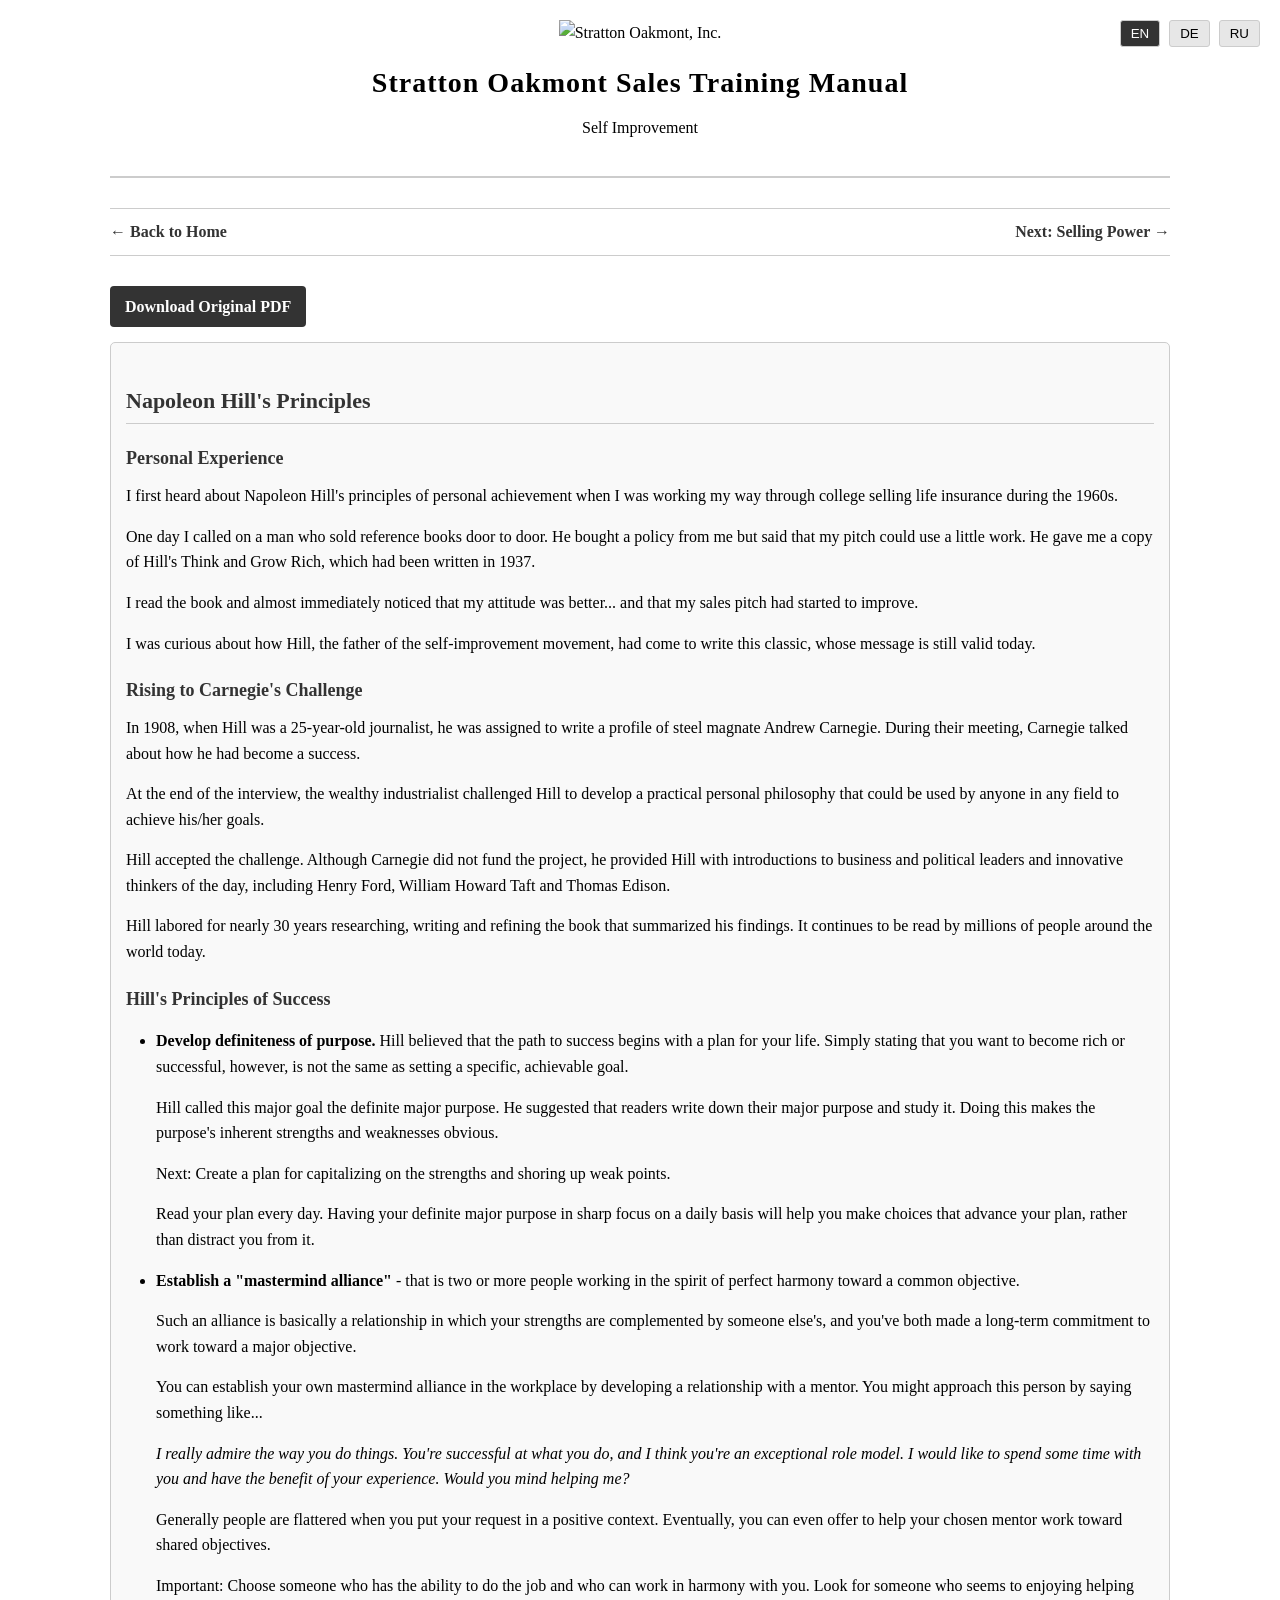
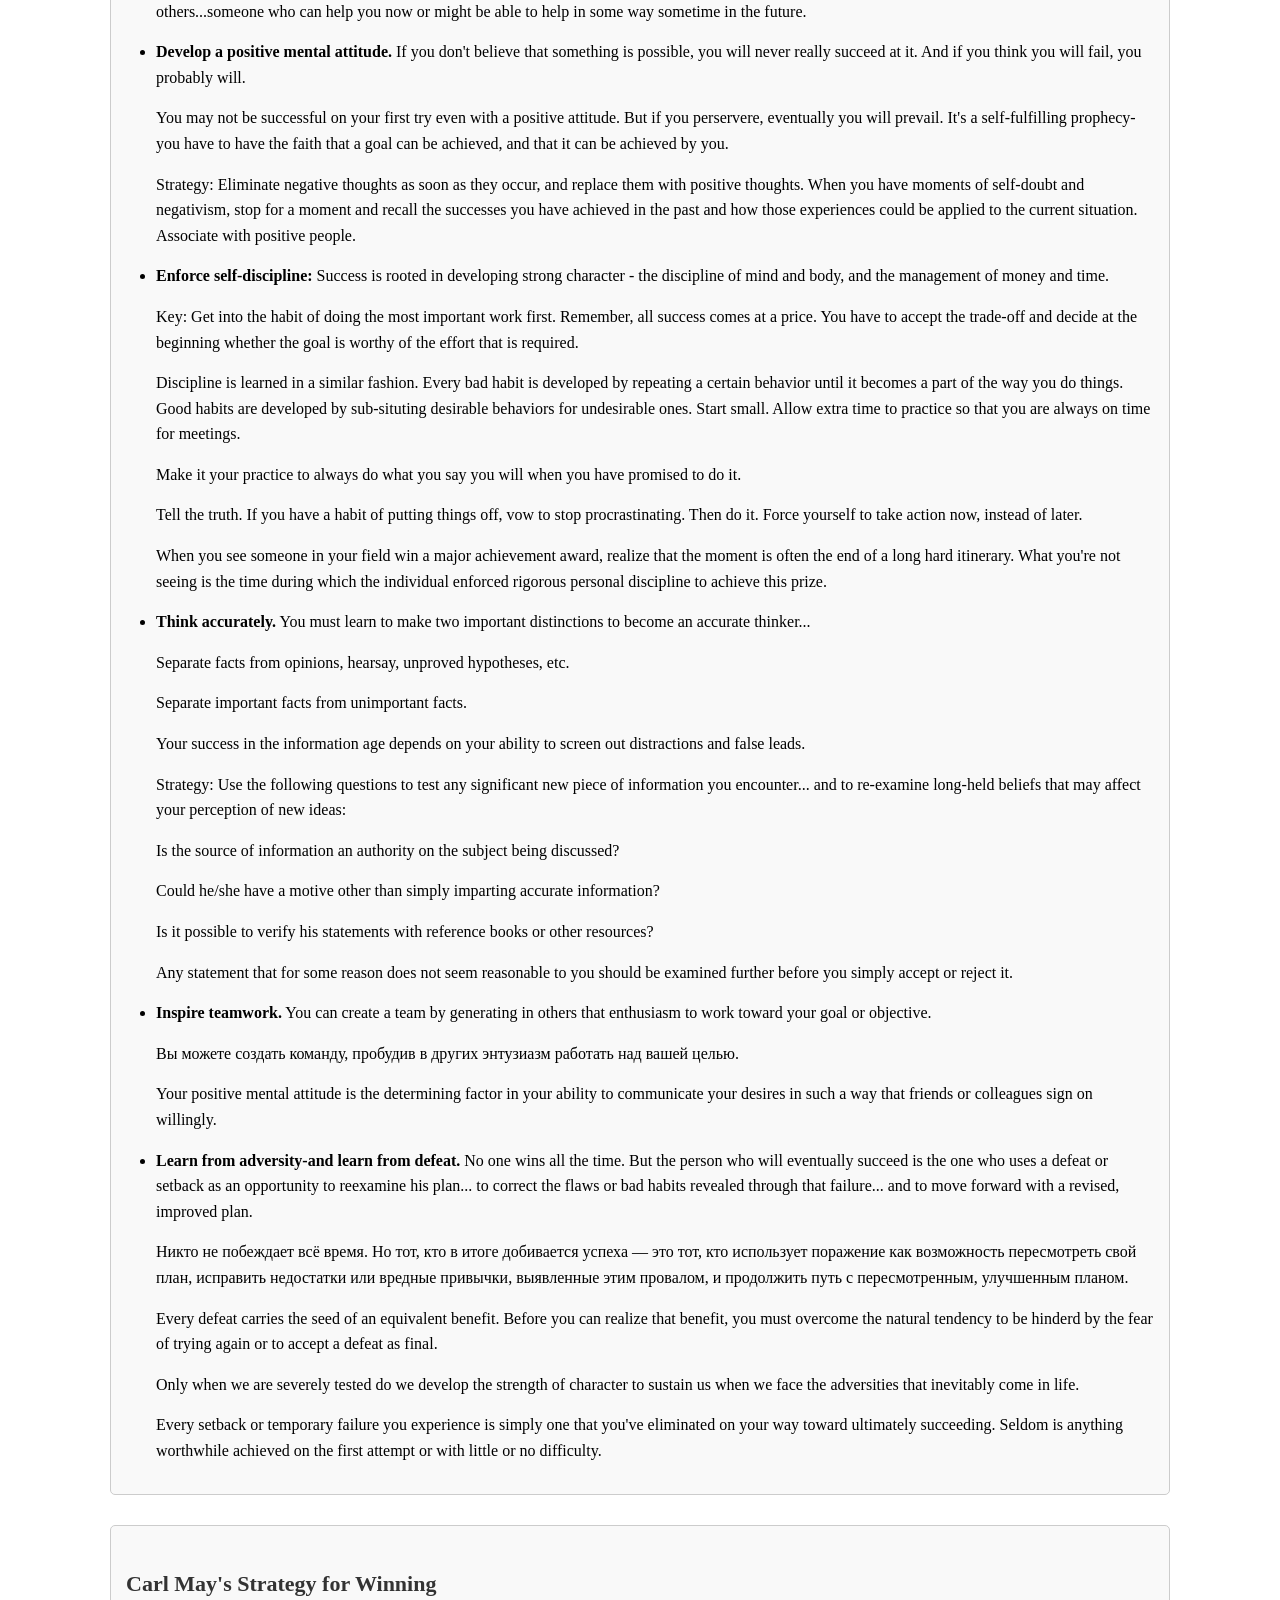
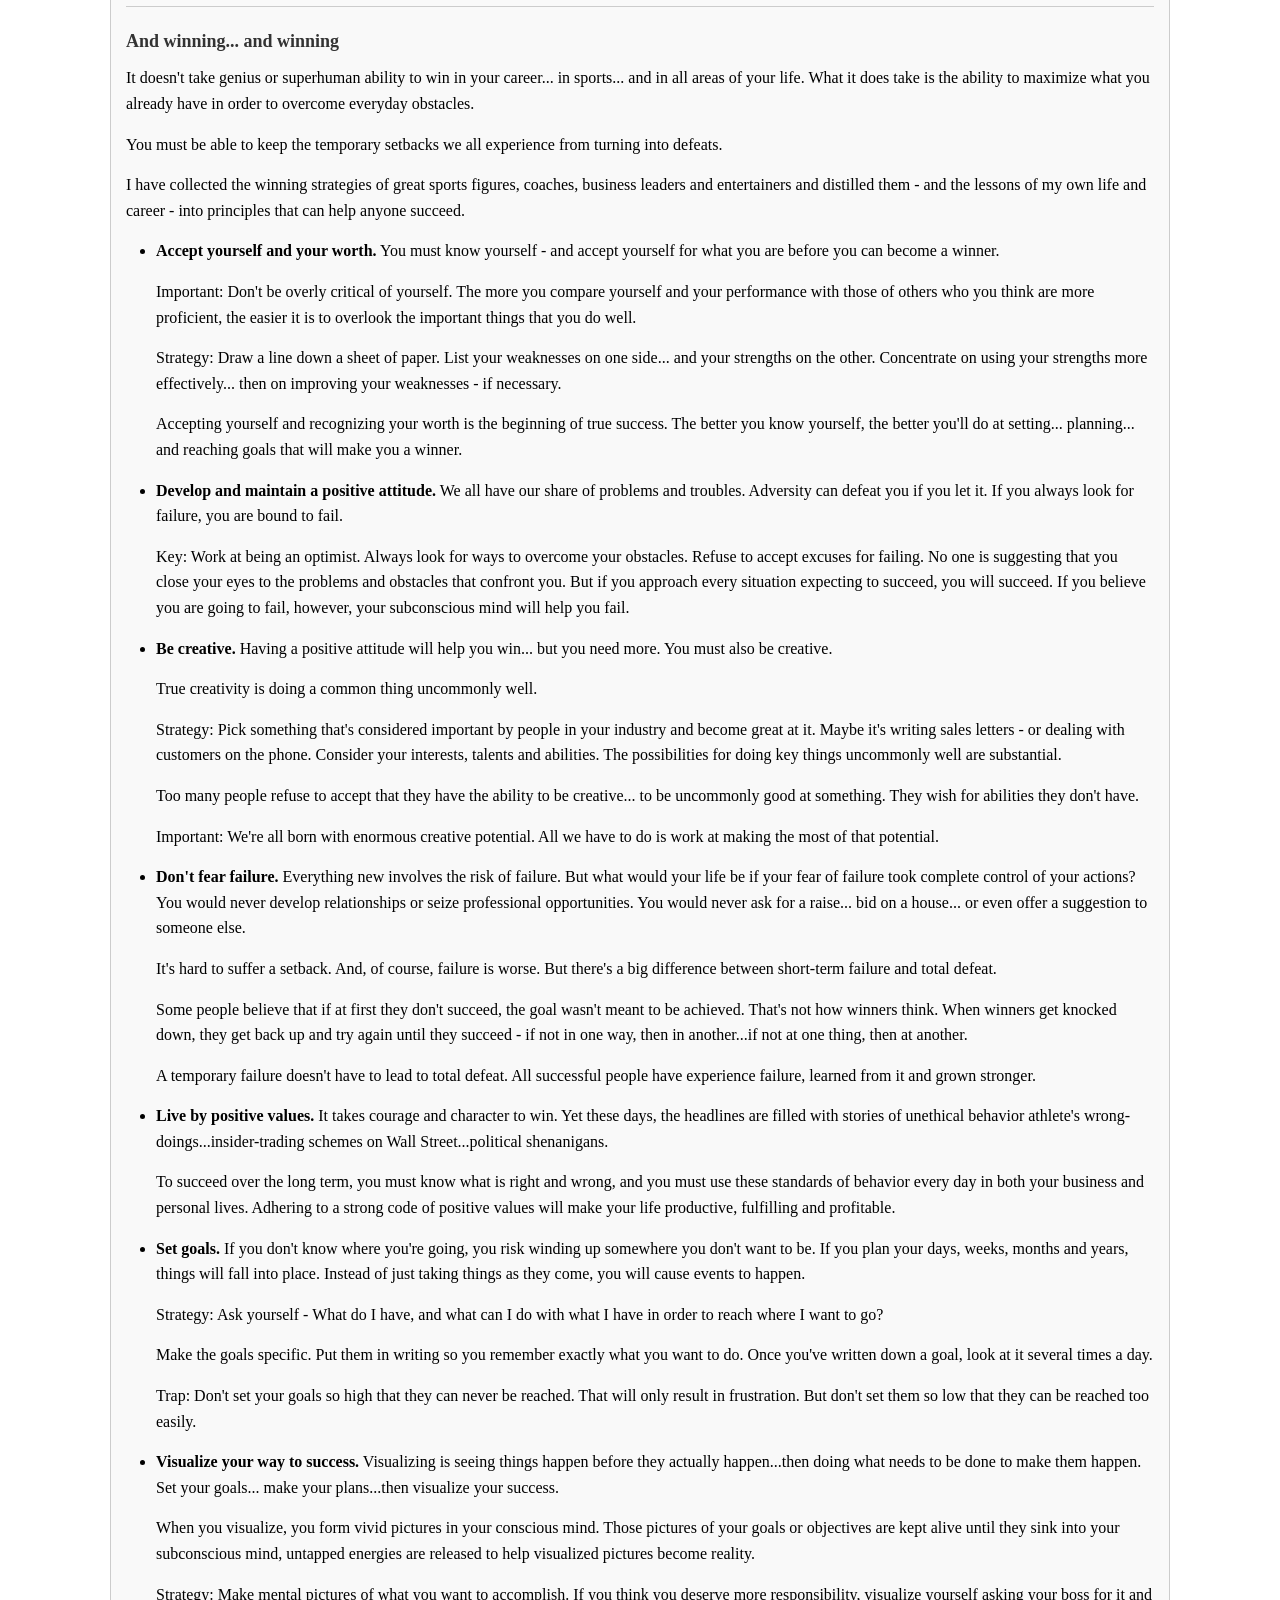
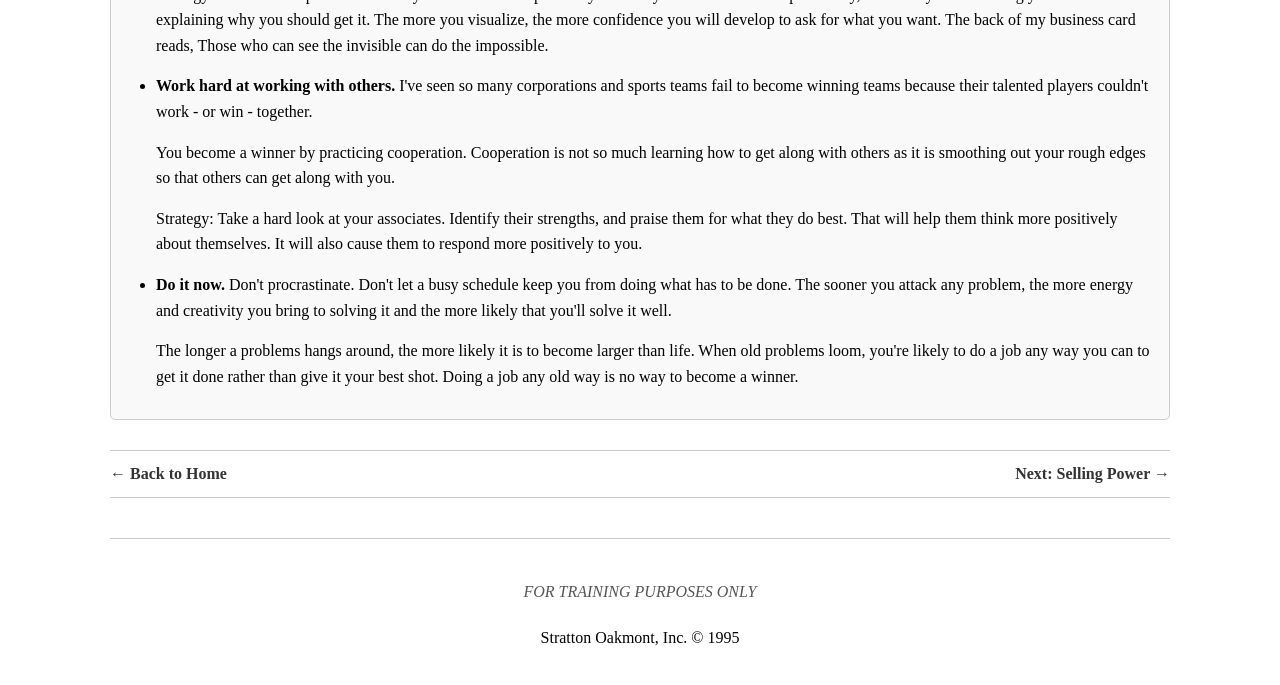
==== section1_self_improvement.html @ 5b100115 "Добавлен русский перевод всех разделов учебника - Добавлен переключатель языка EN/DE/RU на все стран" ====
<!DOCTYPE html>
<html lang="en">
<head>
    <meta charset="UTF-8">
    <meta name="viewport" content="width=device-width, initial-scale=1.0">
    <title>Self Improvement - Stratton Oakmont Manual</title>
    <link rel="stylesheet" href="styles.css">
    <script src="language-switcher.js"></script>
</head>
<body>
    <div class="language-selector">
        <button class="language-btn active" data-lang="en" onclick="switchLanguage('en')">EN</button>
        <button class="language-btn" data-lang="de" onclick="switchLanguage('de')">DE</button>
        <button class="language-btn" data-lang="ru" onclick="switchLanguage('ru')">RU</button>
    </div>

    <header>
        <picture class="logo">
            <img src="images/stratton_logo.png" alt="Stratton Oakmont, Inc." class="logo">
        </picture>
        <h1 class="lang-en">Stratton Oakmont Sales Training Manual</h1>
        <h1 class="lang-de">Stratton Oakmont Schulungshandbuch für Vertrieb</h1>
        <h1 class="lang-ru">Учебник по продажам Stratton Oakmont</h1>
        <p class="lang-en">Self Improvement</p>
        <p class="lang-de">Selbstverbesserung</p>
        <p class="lang-ru">Самосовершенствование</p>
    </header>
    
    <div class="navigation">
        <a href="index.html" class="lang-en">← Back to Home</a>
        <a href="index.html" class="lang-de">← Zurück zur Startseite</a>
        <a href="index.html" class="lang-ru">← На главную</a>
        <a href="section2_selling_power.html" class="lang-en">Next: Selling Power →</a>
        <a href="section2_selling_power.html" class="lang-de">Weiter: Verkaufskraft →</a>
        <a href="section2_selling_power.html" class="lang-ru">Далее: Сила продаж →</a>
    </div>

    <p><a href="StrattonOakmont95_qf7EDgcEQg6c6CXJFq1U.pdf" download class="pdf-download">Download Original PDF</a></p>
    
    <section id="napoleon-hills-principles" class="section">
        <h2 class="lang-en">Napoleon Hill's Principles</h2>
        <h2 class="lang-de">Napoleon Hills Prinzipien</h2>
        <h2 class="lang-ru">Принципы Наполеона Хилла</h2>
        
        <h3 class="lang-en">Personal Experience</h3>
        <h3 class="lang-de">Persönliche Erfahrung</h3>
        <h3 class="lang-ru">Личный опыт</h3>
        <p class="lang-en">I first heard about Napoleon Hill's principles of personal achievement when I was working my way through college selling life insurance during the 1960s.</p>
        <p class="lang-de">Ich hörte zum ersten Mal von Napoleon Hills Prinzipien des persönlichen Erfolgs, als ich mir meinen Weg durch das College bahnte und in den 1960er Jahren Lebensversicherungen verkaufte.</p>
        <p class="lang-ru">Впервые я услышал о принципах личных достижений Наполеона Хилла, когда зарабатывал на учёбу, продавая страхование жизни в 1960-х годах.</p>
        <p class="lang-en">One day I called on a man who sold reference books door to door. He bought a policy from me but said that my pitch could use a little work. He gave me a copy of Hill's Think and Grow Rich, which had been written in 1937.</p>
        <p class="lang-de">Eines Tages besuchte ich einen Mann, der Nachschlagewerke von Tür zu Tür verkaufte. Er kaufte eine Police von mir, sagte aber, dass mein Verkaufsgespräch noch etwas Arbeit gebrauchen könnte. Er gab mir ein Exemplar von Hills "Denke nach und werde reich", das 1937 geschrieben worden war.</p>
        <p class="lang-en">I read the book and almost immediately noticed that my attitude was better... and that my sales pitch had started to improve.</p>
        <p class="lang-de">Ich las das Buch und bemerkte fast sofort, dass meine Einstellung besser wurde... und dass sich mein Verkaufsgespräch zu verbessern begann.</p>
        <p class="lang-ru">Я прочитал книгу и почти сразу заметил, что моё отношение улучшилось... а моя презентация стала лучше.</p>
        <p class="lang-en">I was curious about how Hill, the father of the self-improvement movement, had come to write this classic, whose message is still valid today.</p>
        <p class="lang-de">Ich war neugierig, wie Hill, der Vater der Selbstverbesserungsbewegung, dazu kam, diesen Klassiker zu schreiben, dessen Botschaft noch heute gültig ist.</p>
        <p class="lang-ru">Мне стало любопытно, как Хилл, отец движения самосовершенствования, пришёл к написанию этого классического произведения, послание которого актуально и по сей день.</p>
        
        <h3 class="lang-en">Rising to Carnegie's Challenge</h3>
        <h3 class="lang-de">Carnegies Herausforderung annehmen</h3>
        <h3 class="lang-ru">Встречая вызов Карнеги</h3>
        <p class="lang-en">In 1908, when Hill was a 25-year-old journalist, he was assigned to write a profile of steel magnate Andrew Carnegie. During their meeting, Carnegie talked about how he had become a success.</p>
        <p class="lang-de">Im Jahr 1908, als Hill ein 25-jähriger Journalist war, wurde er beauftragt, ein Profil des Stahlmagnaten Andrew Carnegie zu schreiben. Während ihres Treffens sprach Carnegie darüber, wie er erfolgreich geworden war.</p>
        <p class="lang-ru">В 1908 году, когда Хиллу было 25 лет и он работал журналистом, ему поручили написать профиль сталелитейного магната Эндрю Карнеги. Во время их встречи Карнеги рассказывал о том, как он добился успеха.</p>
        <p class="lang-en">At the end of the interview, the wealthy industrialist challenged Hill to develop a practical personal philosophy that could be used by anyone in any field to achieve his/her goals.</p>
        <p class="lang-de">Am Ende des Interviews forderte der wohlhabende Industrielle Hill heraus, eine praktische persönliche Philosophie zu entwickeln, die von jedem in jedem Bereich genutzt werden könnte, um seine Ziele zu erreichen.</p>
        <p class="lang-ru">В конце интервью состоятельный промышленник бросил Хиллу вызов — разработать практичную личную философию, которой мог бы воспользоваться любой человек в любой области для достижения своих целей.</p>
        <p class="lang-en">Hill accepted the challenge. Although Carnegie did not fund the project, he provided Hill with introductions to business and political leaders and innovative thinkers of the day, including Henry Ford, William Howard Taft and Thomas Edison.</p>
        <p class="lang-de">Hill nahm die Herausforderung an. Obwohl Carnegie das Projekt nicht finanzierte, stellte er Hill Geschäfts- und politischen Führern sowie innovativen Denkern seiner Zeit vor, darunter Henry Ford, William Howard Taft und Thomas Edison.</p>
        <p class="lang-ru">Хилл принял вызов. Хотя Карнеги и не финансировал проект, он предоставил Хиллу рекомендательные письма к деловым и политическим лидерам, а также новаторским мыслителям того времени, включая Генри Форда, Уильяма Говарда Тафта и Томаса Эдисона.</p>
        <p class="lang-en">Hill labored for nearly 30 years researching, writing and refining the book that summarized his findings. It continues to be read by millions of people around the world today.</p>
        <p class="lang-de">Hill arbeitete fast 30 Jahre lang an der Erforschung, dem Schreiben und der Verfeinerung des Buches, das seine Erkenntnisse zusammenfasste. Es wird auch heute noch von Millionen von Menschen auf der ganzen Welt gelesen.</p>
        <p class="lang-ru">Хилл потратил почти 30 лет на исследование, написание и доработку книги, обобщившей его выводы. Сегодня её продолжают читать миллионы людей по всему миру.</p>
        
        <h3 class="lang-en">Hill's Principles of Success</h3>
        <h3 class="lang-de">Hills Prinzipien des Erfolgs</h3>
        <h3 class="lang-ru">Принципы успеха Хилла</h3>
        <ul>
            <li>
                <p class="lang-en"><strong class="lang-en">Develop definiteness of purpose.</strong>
                <strong class="lang-de">Develop definiteness of purpose.</strong> Hill believed that the path to success begins with a plan for your life. Simply stating that you want to become rich or successful, however, is not the same as setting a specific, achievable goal.</p>
                <p class="lang-de"><strong class="lang-en">Entwickle Zielstrebigkeit.</strong>
                <p class="lang-ru">Развивайте целеустремлённость<strong class="lang-en"></strong>
                <strong class="lang-de">Entwickle Zielstrebigkeit.</strong> Hill glaubte, dass der Weg zum Erfolg mit einem Plan für dein Leben beginnt. Einfach zu sagen, dass du reich oder erfolgreich werden willst, ist jedoch nicht dasselbe wie ein spezifisches, erreichbares Ziel zu setzen.</p>
                <p class="lang-en">Hill called this major goal the definite major purpose. He suggested that readers write down their major purpose and study it. Doing this makes the purpose's inherent strengths and weaknesses obvious.</p>
                <p class="lang-de">Hill nannte dieses Hauptziel den definitiven Hauptzweck. Er schlug vor, dass Leser ihren Hauptzweck aufschreiben und ihn studieren. Dies macht die inhärenten Stärken und Schwächen des Zwecks offensichtlich.</p>
                <p class="lang-ru">Хилл называл эту главную цель «определённым главным предназначением». Он предлагал читателям записать своё главное предназначение и изучать его. Это делает сильные и слабые стороны предназначения очевидными.</p>
                <p class="lang-en">Next: Create a plan for capitalizing on the strengths and shoring up weak points.</p>
                <p class="lang-de">Als Nächstes: Erstelle einen Plan, um die Stärken zu nutzen und die Schwachstellen zu stärken.</p>
                <p class="lang-ru">Далее: разработайте план использования сильных сторон и укрепления слабых мест.</p>
                <p class="lang-en">Read your plan every day. Having your definite major purpose in sharp focus on a daily basis will help you make choices that advance your plan, rather than distract you from it.</p>
                <p class="lang-de">Lies deinen Plan jeden Tag. Wenn du deinen definitiven Hauptzweck täglich klar im Fokus hast, wird dir das helfen, Entscheidungen zu treffen, die deinen Plan voranbringen, anstatt dich davon abzulenken.</p>
                <p class="lang-ru">Читайте свой план каждый день. Если ваше определённое главное предназначение будет ежедневно чётко в фокусе, это поможет вам делать выбор, продвигающий план, а не отвлекающий от него.</p>
            </li>
            <li>
                <p class="lang-en"><strong class="lang-en">Establish a "mastermind alliance"</strong>
                <strong class="lang-de">Establish a "mastermind alliance"</strong> - that is two or more people working in the spirit of perfect harmony toward a common objective.</p>
                <p class="lang-de"><strong class="lang-en">Gründe eine "Mastermind-Allianz"</strong>
                <p class="lang-ru">Создайте «майндмайнд-альянс»<strong class="lang-en"></strong>
                <strong class="lang-de">Gründe eine "Mastermind-Allianz"</strong> - das sind zwei oder mehr Personen, die im Geiste perfekter Harmonie auf ein gemeinsames Ziel hinarbeiten.</p>
                <p class="lang-en">Such an alliance is basically a relationship in which your strengths are complemented by someone else's, and you've both made a long-term commitment to work toward a major objective.</p>
                <p class="lang-de">Eine solche Allianz ist im Grunde eine Beziehung, in der deine Stärken durch die eines anderen ergänzt werden, und ihr beide euch langfristig verpflichtet habt, auf ein Hauptziel hinzuarbeiten.</p>
                <p class="lang-ru">Такой альянс — по сути отношения, в которых ваши сильные стороны дополняются сильными сторонами другого человека, и вы оба взяли на себя долгосрочное обязательство работать над общей целью.</p>
                <p class="lang-en">You can establish your own mastermind alliance in the workplace by developing a relationship with a mentor. You might approach this person by saying something like...</p>
                <p class="lang-de">Du kannst deine eigene Mastermind-Allianz am Arbeitsplatz aufbauen, indem du eine Beziehung zu einem Mentor entwickelst. Du könntest diese Person ansprechen, indem du etwas sagst wie...</p>
                <p class="lang-ru">Вы можете создать свой собственный альянс разума на рабочем месте, выстроив отношения с наставником. Вы можете обратиться к этому человеку примерно так...</p>
                <p class="lang-en"><em>I really admire the way you do things. You're successful at what you do, and I think you're an exceptional role model. I would like to spend some time with you and have the benefit of your experience. Would you mind helping me?</em></p>
                <p class="lang-de"><em>Ich bewundere wirklich, wie Sie die Dinge machen. Sie sind erfolgreich in dem, was Sie tun, und ich denke, Sie sind ein außergewöhnliches Vorbild. Ich würde gerne etwas Zeit mit Ihnen verbringen und von Ihrer Erfahrung profitieren. Würde es Ihnen etwas ausmachen, mir zu helfen?</em></p>
                <p class="lang-en">Generally people are flattered when you put your request in a positive context. Eventually, you can even offer to help your chosen mentor work toward shared objectives.</p>
                <p class="lang-de">Im Allgemeinen fühlen sich Menschen geschmeichelt, wenn du deine Anfrage in einen positiven Kontext stellst. Schließlich kannst du sogar anbieten, deinem gewählten Mentor zu helfen, auf gemeinsame Ziele hinzuarbeiten.</p>
                <p class="lang-ru">Как правило, люди приятно польщены, когда ваша просьба подаётся в позитивном ключе. Со временем вы даже можете предложить помощь своему наставнику в достижении общих целей.</p>
                <p class="lang-en">Important: Choose someone who has the ability to do the job and who can work in harmony with you. Look for someone who seems to enjoying helping others...someone who can help you now or might be able to help in some way sometime in the future.</p>
                <p class="lang-de">Wichtig: Wähle jemanden, der die Fähigkeit hat, die Aufgabe zu erfüllen und der in Harmonie mit dir arbeiten kann. Suche nach jemandem, der es zu genießen scheint, anderen zu helfen... jemand, der dir jetzt helfen kann oder vielleicht irgendwann in der Zukunft auf irgendeine Weise helfen könnte.</p>
                <p class="lang-ru">Важно: выбирайте человека, который обладает способностями для выполнения задачи и может работать с вами в гармонии. Ищите того, кто, похоже, получает удовольствие от помощи другим... того, кто может помочь вам сейчас или, возможно, сможет помочь каким-то образом в будущем.</p>
            </li>
            <li>
                <p class="lang-en"><strong class="lang-en">Develop a positive mental attitude.</strong>
                <strong class="lang-de">Develop a positive mental attitude.</strong> If you don't believe that something is possible, you will never really succeed at it. And if you think you will fail, you probably will.</p>
                <p class="lang-de"><strong class="lang-en">Entwickle eine positive mental attitude.</strong>
                <p class="lang-ru">Развивайте позитивное мышление<strong class="lang-en"></strong>
                <strong class="lang-de">Entwickle eine positive mental attitude.</strong> Wenn du nicht glaubst, dass etwas möglich ist, wirst du es nie wirklich erreichen. Und wenn du denkst, dass du scheitern wirst, wirst du es wahrscheinlich tun.</p>
                <p class="lang-en">You may not be successful on your first try even with a positive attitude. But if you perservere, eventually you will prevail. It's a self-fulfilling prophecy-you have to have the faith that a goal can be achieved, and that it can be achieved by you.</p>
                <p class="lang-de">Du könntest nicht erfolgreich sein, wenn du eine positive Einstellung hättest. Aber wenn du bist, wirst du es schließlich erreichen. Es ist eine selbstverwirkliche Prophezeiung-du musst glauben, dass ein Ziel erreicht werden kann, und das kann es sein, wenn du es erreichst.</p>
                <p class="lang-ru">Вы можете не преуспеть с первой попытки даже с позитивным настроем. Но если вы упорствуете, в конечном счёте вы победите. Это самосбывающееся пророчество — нужно верить, что цель может быть достигнута и что именно вы её достигнете.</p>
                <p class="lang-en">Strategy: Eliminate negative thoughts as soon as they occur, and replace them with positive thoughts. When you have moments of self-doubt and negativism, stop for a moment and recall the successes you have achieved in the past and how those experiences could be applied to the current situation. Associate with positive people.</p>
                <p class="lang-de">Strategie: Eliminiere negative Gedanken, sobald sie auftreten, und ersetze sie durch positive Gedanken. Wenn du Momente von Selbstzweifel und Negativismus hast, halte für eine Sekunde an und erinnere dich an die Erfolge, die du erreicht hast, und wie diese Erfahrungen auf die aktuelle Situation angewendet werden können. Verbinde dich mit positiven Menschen.</p>
                <p class="lang-ru">Стратегия: устраняйте негативные мысли, как только они появляются, и заменяйте их позитивными. В моменты сомнений и негатива на мгновение остановитесь и вспомните свои прошлые достижения и как этот опыт можно применить к текущей ситуации. Общайтесь с позитивными людьми.</p>
            </li>
            <li>
                <p class="lang-en"><strong class="lang-en">Enforce self-discipline:</strong>
                <strong class="lang-de">Enforce self-discipline:</strong> Success is rooted in developing strong character - the discipline of mind and body, and the management of money and time.</p>
                <p class="lang-de"><strong class="lang-en">Strengthen Selbstdisziplin:</strong>
                <strong class="lang-de">Strengthen Selbstdisziplin:</strong> Erfolg ist in der Entwicklung starrer Charakter gewurzelt - die Disziplin des Geistes und des Körpers und die Verwaltung von Geld und Zeit.</p>
                <p class="lang-ru"><strong class="lang-ru">Укрепляйте самодисциплину:</strong> Успех коренится в развитии сильного характера — дисциплины тела и разума, а также управления деньгами и временем.</p>
                <p class="lang-en">Key: Get into the habit of doing the most important work first. Remember, all success comes at a price. You have to accept the trade-off and decide at the beginning whether the goal is worthy of the effort that is required.</p>
                <p class="lang-de">Schlüssel: Geh in die Gewohnheit, das wichtigste Arbeit erst zu tun. Denke daran, dass alles Erfolg ein Preis kostet. Du musst die Abwägung akzeptieren und am Anfang entscheiden, ob das Ziel wert ist, die erforderlichen Anstrengungen zu leisten.</p>
                <p class="lang-ru">Ключ: привыкайте делать самое важное в первую очередь. Помните, любой успех имеет свою цену. Примите этот компромисс и в самом начале решите, стоит ли цель тех усилий, которые потребуются.</p>
                <p class="lang-en">Discipline is learned in a similar fashion. Every bad habit is developed by repeating a certain behavior until it becomes a part of the way you do things. Good habits are developed by sub-situting desirable behaviors for undesirable ones. Start small. Allow extra time to practice so that you are always on time for meetings.</p>
                <p class="lang-de">Disziplin wird in ähnlicher Weise gelernt. Jede schlechte Gewohnheit entsteht durch wiederholtes Verhalten, bis es zum Teil deiner Handlungsweise wird. Gute Gewohnheiten entstehen durch Ersetzen unerwünschter Verhaltensweisen durch erwünschte.</p>
                <p class="lang-ru">Дисциплина формируется аналогичным образом. Каждая дурная привычка возникает повторением определённого поведения, пока оно не становится частью вашего стиля действий. Хорошие привычки формируются заменой нежелательного поведения желательным.</p>
                <p class="lang-en">Make it your practice to always do what you say you will when you have promised to do it.</p>
                <p class="lang-de">Mache es zu deiner Praxis, immer zu tun, was du sagst, wenn du versprochen hast, es zu tun.</p>
                <p class="lang-ru">Привыкайте всегда делать то, что пообещали.</p>
                <p class="lang-en">Tell the truth. If you have a habit of putting things off, vow to stop procrastinating. Then do it. Force yourself to take action now, instead of later.</p>
                <p class="lang-de">Sei ehrlich. Wenn du das Gewohnheit hast, Dinge zu verschieben, schwöre aufzuhören, zu procrastinieren. Dann tue es. Zwinge dich, jetzt zu handeln, anstatt später zu tun.</p>
                <p class="lang-ru">Говорите правду. Если вы привыкли откладывать дела, дайте себе слово перестать откладывать. А затем сделайте это. Заставьте себя действовать сейчас, а не потом.</p>
                <p class="lang-en">When you see someone in your field win a major achievement award, realize that the moment is often the end of a long hard itinerary. What you're not seeing is the time during which the individual enforced rigorous personal discipline to achieve this prize.</p>
                <p class="lang-de">Wenn du jemanden siehst, der in deinem Bereich einen großen Erfolg erzielt, denke daran, dass der Moment oft das Ende eines langen und schwierigen Weges ist. Was du nicht siehst, ist die Zeit, in der der Einzelne rigorose persönliche Disziplin durchsetzte, um diesen Preis zu erlangen.</p>
                <p class="lang-ru">Когда вы видите, как кто-то в вашей области получает крупную награду за достижения, помните: этот момент часто является завершением долгого и трудного пути. Того, чего вы не видите, — это время, в течение которого этот человек неуклонно соблюдал строгую личную дисциплину, чтобы завоевать эту награду.</p>
            </li>
            <li>
                <p class="lang-en"><strong class="lang-en">Think accurately.</strong>
                <strong class="lang-de">Think accurately.</strong> You must learn to make two important distinctions to become an accurate thinker...</p>
                <p class="lang-de"><strong class="lang-en">Denke genau.</strong>
                <p class="lang-ru">Думайте точно<strong class="lang-en"></strong>
                <strong class="lang-de">Denke genau.</strong> Du musst zwei wichtige Unterschiede lernen, um ein genaues Denken zu erlangen...</p>
                <p class="lang-en">Separate facts from opinions, hearsay, unproved hypotheses, etc.</p>
                <p class="lang-de">Trenne Fakten von Meinungen, Gerüchten, unbewiesenen Hypothesen usw. von.</p>
                <p class="lang-ru">Отделяйте факты от мнений, слухов, недоказанных гипотез и т. д.</p>
                <p class="lang-en">Separate important facts from unimportant facts.</p>
                <p class="lang-de">Trenne wichtige Fakten von unwichtigen Fakten.</p>
                <p class="lang-ru">Отделяйте важные факты от неважных.</p>
                <p class="lang-en">Your success in the information age depends on your ability to screen out distractions and false leads.</p>
                <p class="lang-de">Dein Erfolg im Informationszeitalter hängt von deiner Fähigkeit ab, sich von Störungen und falschen Führern zu distanzieren.</p>
                <p class="lang-ru">Ваш успех в эпоху информации зависит от вашей способности отсеивать отвлекающие факторы и ложные идеи.</p>
                <p class="lang-en">Strategy: Use the following questions to test any significant new piece of information you encounter... and to re-examine long-held beliefs that may affect your perception of new ideas:</p>
                <p class="lang-de">Strategie: Verwende die folgenden Fragen, um jede bedeutende neue Information zu testen... und um lange gehaltene Glaubenssätze zu überprüfen, die deine Wahrnehmung neuer Ideen beeinflussen können:</p>
                <p class="lang-ru">Стратегия: используйте следующие вопросы для проверки любой значимой новой информации... а также для пересмотра давних убеждений, которые могут влиять на ваше восприятие новых идей:</p>
                <p class="lang-en">Is the source of information an authority on the subject being discussed?</p>
                <p class="lang-de">Ist die Informationsquelle eine Autorität für den diskutierten Gegenstand?</p>
                <p class="lang-ru">Является ли источник информации авторитетом в обсуждаемой области?</p>
                <p class="lang-en">Could he/she have a motive other than simply imparting accurate information?</p>
                <p class="lang-de">Konnte sie/er einen anderen Grund als einfaches Informieren haben?</p>
                <p class="lang-ru">Может ли у него/неё быть мотив, помимо простой передачи достоверной информации?</p>
                <p class="lang-en">Is it possible to verify his statements with reference books or other resources?</p>
                <p class="lang-de">Ist es möglich, seine Aussagen mit Referenzbüchern oder anderen Ressourcen zu überprüfen?</p>
                <p class="lang-ru">Можно ли проверить его утверждения с помощью справочников или других ресурсов?</p>
                <p class="lang-en">Any statement that for some reason does not seem reasonable to you should be examined further before you simply accept or reject it.</p>
                <p class="lang-de">Jede Aussage, die dir nicht logisch erscheint, sollte weiter untersucht werden, bevor du sie einfach akzeptierst oder ablehst.</p>
                <p class="lang-ru">Любое утверждение, которое по какой-то причине кажется вам нелогичным, следует изучить подробнее, прежде чем просто принять или отвергнуть.</p>
            </li>
            <li>
                <p class="lang-en"><strong class="lang-en">Inspire teamwork.</strong>
                <strong class="lang-de">Inspire teamwork.</strong> You can create a team by generating in others that enthusiasm to work toward your goal or objective.</p>
                <strong class="lang-ru">Вдохновляйте командную работу.</strong> Вы можете создать команду, пробудив в других энтузиазм работать над вашей целью.</p>
                <p class="lang-de"><strong class="lang-en">Inspirere Teamarbeit.</strong>
                <p class="lang-ru"><strong class="lang-en">Inspirere Teamarbeit.</strong>
                <strong class="lang-de">Inspirere Teamarbeit.</strong> Du kannst ein Team erstellen, indem du in anderen das Enthusiasmus erweckst, auf dein Ziel oder dein Ziel hinzuarbeiten.</p>
                <p class="lang-en">Your positive mental attitude is the determining factor in your ability to communicate your desires in such a way that friends or colleagues sign on willingly.</p>
                <p class="lang-de">Deine positive mentale Einstellung ist der entscheidende Faktor für deine Fähigkeit, deine Wünsche in einer Weise zu kommunizieren, die Freunde oder Kollegen gern zustimmen.</p>
                <p class="lang-ru">Ваш позитивный настрой — решающий фактор в вашей способности формулировать свои желания так, чтобы друзья или коллеги с радостью присоединялись.</p>
            </li>
            <li>
                <p class="lang-en"><strong class="lang-en">Learn from adversity-and learn from defeat.</strong>
                <strong class="lang-de">Learn from adversity-and learn from defeat.</strong> No one wins all the time. But the person who will eventually succeed is the one who uses a defeat or setback as an opportunity to reexamine his plan... to correct the flaws or bad habits revealed through that failure... and to move forward with a revised, improved plan.</p>
                <strong class="lang-ru">Учитесь на трудностях — и учитесь на поражениях.</strong> Никто не побеждает всё время. Но тот, кто в итоге добивается успеха — это тот, кто использует поражение как возможность пересмотреть свой план, исправить недостатки или вредные привычки, выявленные этим провалом, и продолжить путь с пересмотренным, улучшенным планом.</p>
                <p class="lang-de"><strong class="lang-en">Lerne aus Schwierigkeiten-und lerne aus Niederlagen.</strong>
                <p class="lang-ru"><strong class="lang-en"></strong>
                <strong class="lang-de">Lerne aus Schwierigkeiten-und lerne aus Niederlagen.</strong> Niemand gewinnt immer. Aber derjenige, der schließlich erfolgreich sein wird, ist derjenige, der einen Niederlage oder Rückschlag als Gelegenheit nutzt, um seinen Plan zu überprüfen... um die Schwächen oder schlechten Gewohnheiten zu korrigieren, die durch diesen Misserfolg offenbart wurden... und fortzufahren mit einem überarbeiteten, verbesserten Plan.</p>
                <p class="lang-en">Every defeat carries the seed of an equivalent benefit. Before you can realize that benefit, you must overcome the natural tendency to be hinderd by the fear of trying again or to accept a defeat as final.</p>
                <p class="lang-de">Jede Niederlage trägt die Samen eines äquivalenten Vorteils. Bevor du diesen Vorteil realisieren kannst, musst du die natürliche Neigung überwinden, von der Angst, erneut zu versuchen oder eine Niederlage als endgültig zu akzeptieren.</p>
                <p class="lang-ru">Каждое поражение несёт в себе зерно эквивалентной выгоды. Но чтобы эту выгоду извлечь, нужно преодолеть естественное стремление поддаться страху снова попробовать или принять поражение как окончательное.</p>
                <p class="lang-en">Only when we are severely tested do we develop the strength of character to sustain us when we face the adversities that inevitably come in life.</p>
                <p class="lang-de">Nur wenn wir schwer getestet werden, entwickeln wir die Charakterstärke, um uns zu erhalten, wenn wir den Herausforderungen begegnen, die unweigerlich in unserem Leben auftreten.</p>
                <p class="lang-ru">Только когда нас серьёзно испытывают, мы развиваем характерную стойкость, необходимую для преодоления неизбежных жизненных трудностей.</p>
                <p class="lang-en">Every setback or temporary failure you experience is simply one that you've eliminated on your way toward ultimately succeeding. Seldom is anything worthwhile achieved on the first attempt or with little or no difficulty.</p>
                <p class="lang-de">Jede Rückschlag oder vorübergehende Niederlage, die du erlebst, ist einfach eine, die du eliminiert hast, um letztendlich zu gewinnen. Selten ist etwas wertvolles auf Anfang oder mit wenig oder keiner Schwierigkeit erreicht.</p>
                <p class="lang-ru">Каждая неудача или временное поражение, которое вы переживаете, — это просто одна из преград, которую вы устранили на пути к окончательной победе. Редко чего-либо стоящего добиваются с первой попытки или без особых трудностей.</p>
            </li>
        </ul>
    </section>
    
    <section id="carl-mays-strategy" class="section">
        <h2 class="lang-en">Carl May's Strategy for Winning</h2>
        <h2 class="lang-de">Carl Mays Strategie zum Gewinnen</h2>
        <h2 class="lang-ru">Стратегия Карла Мэя для победы</h2>
        
        <h3 class="lang-en">And winning... and winning</h3>
        <h3 class="lang-de">Und gewinnen... und gewinnen</h3>
        <h3 class="lang-ru">И побеждать... и побеждать</h3>
        <p class="lang-en">It doesn't take genius or superhuman ability to win in your career... in sports... and in all areas of your life. What it does take is the ability to maximize what you already have in order to overcome everyday obstacles.</p>
        <p class="lang-de">Es braucht keine Genie oder übermenschliche Fähigkeiten, um zu gewinnen in deiner Karriere... in Sport... und in allen Bereichen deines Lebens. Was es braucht, ist die Fähigkeit, das zu maximieren, was du bereits hast, um jeden Tag auftretende Hindernisse zu überwinden.</p>
        <p class="lang-ru">Для победы в карьере... в спорте... и во всех сферах жизни не нужно быть гением или обладать сверхспособностями. Важна способность максимально использовать то, что у вас уже есть, для преодоления повседневных препятствий.</p>
        <p class="lang-en">You must be able to keep the temporary setbacks we all experience from turning into defeats.</p>
        <p class="lang-de">Du musst in der Lage sein, die vorübergehenden Hindernisse zu bewältigen, die wir alle erleben, um sie in Niederlagen zu verwandeln.</p>
        <p class="lang-ru">Вы должны уметь неallowtemporalные трудности, с которыми сталкиваемся все мы, перерастать в поражения.</p>
        <p class="lang-en">I have collected the winning strategies of great sports figures, coaches, business leaders and entertainers and distilled them - and the lessons of my own life and career - into principles that can help anyone succeed.</p>
        <p class="lang-de">Ich habe die Gewinnstrategien großer Sportler, Trainer, Geschäftsleute und Entertainer gesammelt und sie - und die Lehren meines eigenen Lebens und Karriere - in Prinzipien umgewandelt, die jedem helfen können, zu gewinnen.</p>
        <p class="lang-ru">Я собрал стратегии побед великих спортсменов, тренеров, предпринимателей и шоуменов и обобщил их — а также уроки моей собственной жизни и карьеры — в принципы, которые могут помочь каждому добиться успеха.</p>
        
        <ul>
            <li>
                <p class="lang-en"><strong class="lang-en">Accept yourself and your worth.</strong>
                <strong class="lang-de">Accept yourself and your worth.</strong> You must know yourself - and accept yourself for what you are before you can become a winner.</p>
                <p class="lang-de"><strong class="lang-en">Akzeptiere dich und deinen Wert.</strong>
                <p class="lang-ru">Прими себя и свою ценность. Ты должен знать, кто ты — и принять себя таким, какой ты есть, прежде чем сможешь стать победителем.</p>
                <p class="lang-en">Important: Don't be overly critical of yourself. The more you compare yourself and your performance with those of others who you think are more proficient, the easier it is to overlook the important things that you do well.</p>
                <p class="lang-de">Wichtig: Sei nicht zu streng mit dir selbst. Je mehr du dich und deine Leistung mit denen vergleichst, die du denkst, profilizierter sind, desto leichter ist es, die wichtigen Dinge zu übersehen, die du gut machst.</p>
                <p class="lang-ru">Важно: не будьте слишком строги к себе. Чем больше вы сравниваете себя и свои результаты с теми, кто, как вам кажется, более опытен, тем легче упустить из виду то хорошее, что вы делаете.</p>
                <p class="lang-en">Strategy: Draw a line down a sheet of paper. List your weaknesses on one side... and your strengths on the other. Concentrate on using your strengths more effectively... then on improving your weaknesses - if necessary.</p>
                <p class="lang-de">Strategie: Ziehe eine Linie auf ein Blatt Papier. Liste deine Schwächen auf einer Seite... und deine Stärken auf der anderen. Konzentriere dich darauf, deine Stärken effektiver zu nutzen... dann auf das Verbessern deiner Schwächen - wenn nötig.</p>
                <p class="lang-ru">Стратегия: проведите лист бумаги пополам. Запишите свои слабые стороны с одной стороны... а сильные — с другой. Сосредоточьтесь на более эффективном использовании сильных сторон... а затем — на улучшении слабых, если это необходимо.</p>
                <p class="lang-en">Accepting yourself and recognizing your worth is the beginning of true success. The better you know yourself, the better you'll do at setting... planning... and reaching goals that will make you a winner.</p>
                <p class="lang-de">Das Akzeptieren dich und erkennen deinen Wert ist der Beginn des wahren Erfolgs. Je besser du weißt, wer du bist, desto besser wirst du bei der Einrichtung... Planung... und Erreichen von Zielen, die dich zu einem Sieger machen.</p>
                <p class="lang-ru">Принять себя и осознать свою ценность — вот начало настоящего успеха. Чем лучше вы знаете себя, тем лучше у вас будет получаться ставить... планировать... и достигать целей, которые сделают вас победителем.</p>
            </li>
            <li>
                <p class="lang-en"><strong class="lang-en">Develop and maintain a positive attitude.</strong>
                <strong class="lang-de">Develop and maintain a positive attitude.</strong> We all have our share of problems and troubles. Adversity can defeat you if you let it. If you always look for failure, you are bound to fail.</p>
                <p class="lang-de"><strong class="lang-en">Entwickle und halte eine positive Einstellung.</strong>
                <p class="lang-ru">Развивайте и поддерживайте позитивное отношение. У всех нас есть свои проблемы и тревоги. Трудности могут победить тебя, если ты позволишь им. Если ты всегда ищешь неудачу — ты обязательно её найдёшь.</p>
                <p class="lang-en">Key: Work at being an optimist. Always look for ways to overcome your obstacles. Refuse to accept excuses for failing. No one is suggesting that you close your eyes to the problems and obstacles that confront you. But if you approach every situation expecting to succeed, you will succeed. If you believe you are going to fail, however, your subconscious mind will help you fail.</p>
                <p class="lang-de">Schlüssel: Sei ein Optimist. Suche immer nach Möglichkeiten, deine Hindernisse zu überwinden. Weise dich zurück, Ausreden für das Scheitern zu akzeptieren. Niemand sagt dir, deine Augen zu schließen, um den Problemen und Hindernissen zu begegnen, die dich begegnen. Aber wenn du jeden Tag erwartest, zu gewinnen, wirst du gewinnen. Wenn du denkst, dass du scheitern wirst, hilft dir dein Unterbewusstsein, zu scheitern.</p>
                <p class="lang-ru">Ключ: будьте оптимистом. Всегда ищите способы преодолеть препятствия. Откажитесь принимать оправдания для неудач. Никто не говорит вам закрывать глаза на проблемы и трудности, которые вам противостоят. Но если вы подходите к каждой ситуации с ожиданием успеха — вы преуспеете. А если думаете, что потерпите неудачу, ваше подсознание поможет вам в этом.</p>
            </li>
            <li>
                <p class="lang-en"><strong class="lang-en">Be creative.</strong>
                <strong class="lang-de">Be creative.</strong> Having a positive attitude will help you win... but you need more. You must also be creative.</p>
                <p class="lang-de"><strong class="lang-en">Sei kreativ.</strong>
                <p class="lang-ru">Будьте креативны. Позитивное отношение поможет вам побеждать... но нужно большее. Вы должны также быть креативными.</p>
                <p class="lang-en">True creativity is doing a common thing uncommonly well.</p>
                <p class="lang-de">Wahre Kreativität besteht darin, ein ganz normales Ding ungewöhnlich gut zu machen.</p>
                <p class="lang-ru">Настоящая креативность — это делать обычные вещи необычайно хорошо.</p>
                <p class="lang-en">Strategy: Pick something that's considered important by people in your industry and become great at it. Maybe it's writing sales letters - or dealing with customers on the phone. Consider your interests, talents and abilities. The possibilities for doing key things uncommonly well are substantial.</p>
                <p class="lang-de">Strategie: Wähle etwas aus, was von Menschen in deiner Branche als wichtig betrachtet wird und werde großartig darin. Vielleicht ist es das Schreiben von Verkaufsbriefen - oder mit Kunden telefoniert zu werden. Betrachte deine Interessen, deine Fähigkeiten und deine Fähigkeiten. Die Möglichkeiten, wichtige Dinge ungewöhnlich gut zu machen, sind beträchtlich.</p>
                <p class="lang-ru">Стратегия: выберите что-то, что считается важным людьми в вашей отрасли, и станьте в этом мастером. Возможно, это написание коммерческих предложений... или общение с клиентами по телефону. Подумайте о своих интересах, талантах и способностях. Возможности делать важные вещи необычайно хорошо весьма велики.</p>
                <p class="lang-en">Too many people refuse to accept that they have the ability to be creative... to be uncommonly good at something. They wish for abilities they don't have.</p>
                <p class="lang-de">Zu viele Menschen lehnen es ab, anzunehmen, dass sie die Fähigkeit haben, kreativ zu sein... etwas ungewöhnlich gut zu machen.</p>
                <p class="lang-ru">Слишком много людей отказываются признать, что обладают способностью быть креативными... делать что-то необычайно хорошо.</p>
                <p class="lang-en">Important: We're all born with enormous creative potential. All we have to do is work at making the most of that potential.</p>
                <p class="lang-de">Wichtig: Wir sind alle geboren mit enormer kreativer Potentialität. Alles, was wir tun müssen, ist, daran zu arbeiten, das Maximum aus diesem Potential zu ziehen.</p>
                <p class="lang-ru">Важно: мы все рождены с огромным творческим потенциалом. Всё, что нам нужно делать, — работать над тем, чтобы раскрыть этот потенциал по максимуму.</p>
            </li>
            <li>
                <p class="lang-en"><strong class="lang-en">Don't fear failure.</strong>
                <strong class="lang-de">Don't fear failure.</strong> Everything new involves the risk of failure. But what would your life be if your fear of failure took complete control of your actions? You would never develop relationships or seize professional opportunities. You would never ask for a raise... bid on a house... or even offer a suggestion to someone else.</p>
                <p class="lang-ru">Не бойтесь неудач. Всё новое связано с риском провала. Но как бы выглядела ваша жизнь, если бы страх неудачи взял верх полностью? Вы никогда не создавали бы отношения и не использовали бы профессиональные возможности. Вы никогда не просили бы повышения, не торговались бы за дом и даже не высказывали бы предложения другим.</p>
                <p class="lang-en">It's hard to suffer a setback. And, of course, failure is worse. But there's a big difference between short-term failure and total defeat.</p>
                <p class="lang-de">Es ist schwer, einen Rückschlag zu ertragen. Und natürlich ist ein Fehlschlag schlimmer. Aber es gibt einen großen Unterschied zwischen kurzfristigem Fehlschlag und totalem Niederlagen.</p>
                <p class="lang-ru">Терпеть неудачу тяжело. И, конечно, провал ещё хуже. Но между временной неудачей и полным поражением — огромная разница.</p>
                <p class="lang-en">Some people believe that if at first they don't succeed, the goal wasn't meant to be achieved. That's not how winners think. When winners get knocked down, they get back up and try again until they succeed - if not in one way, then in another...if not at one thing, then at another.</p>
                <p class="lang-de">Manch Menschen glauben, dass wenn sie es nicht auf Anfang versuchen, das Ziel nicht erreicht werden könnte. Das denken Sie nicht, wie Sieger denken. Wenn Sieger umfallen, stehen sie wieder auf und versuchen es erneut, bis sie gewinnen - wenn nicht in einer Weise, dann in einer anderen... wenn nicht in einem Ding, dann in einem anderen.</p>
                <p class="lang-ru">Некоторые верят, что если цель не удалась с первого раза, она и не была предназначена для достижения. Так не думают победители. Когда победителей сбивают с ног, они встают и пробуют снова, пока не победят — если не одним способом, то другим... если не в одном деле, то в другом.</p>
                <p class="lang-en">A temporary failure doesn't have to lead to total defeat. All successful people have experience failure, learned from it and grown stronger.</p>
                <p class="lang-de">Eine vorübergehende Niederlage muss nicht zu einer totalen Niederlage führen. Alle erfolgreichen Menschen haben Erfahrung mit Niederlagen, haben sie gelernt und sind stärker geworden.</p>
                <p class="lang-ru">Временное поражение не обязательно ведёт к полному разгрому. Все успешные люди сталкивались с неудачами, учились на них и становились сильнее.</p>
            </li>
            <li>
                <p class="lang-en"><strong class="lang-en">Live by positive values.</strong>
                <strong class="lang-de">Live by positive values.</strong> It takes courage and character to win. Yet these days, the headlines are filled with stories of unethical behavior athlete's wrong-doings...insider-trading schemes on Wall Street...political shenanigans.</p>
                <p class="lang-de"><strong class="lang-en">Lebe nach positiven Werten.</strong>
                <p class="lang-ru">Живите по позитивным ценностям. Для победы нужны смелость и характер. Но сегодня заголовки пестрят историями о неэтичном поведении спортсменов... схемах инсайдерской торговли на Уолл-стрит... политических скандалах.</p>
                <p class="lang-en">To succeed over the long term, you must know what is right and wrong, and you must use these standards of behavior every day in both your business and personal lives. Adhering to a strong code of positive values will make your life productive, fulfilling and profitable.</p>
                <p class="lang-de">Um langfristig zu gewinnen, musst du wissen, was richtig und was falsch ist, und du musst diese Verhaltensstandards jeden Tag in deinem Geschäft und deinem Privatleben anwenden. Einhaltung einer starken Code von positiven Werten wird dein Leben produktiv, erfüllend und rentabel machen.</p>
                <p class="lang-ru">Чтобы преуспеть в долгосрочной перспективе, нужно знать, что правильно, а что нет, и применять эти стандарты поведения каждый день и в деловой, и в личной жизни. Следование строгому кодексу позитивных ценностей сделает вашу жизнь продуктивной, наполненной и прибыльной.</p>
            </li>
            <li>
                <p class="lang-en"><strong class="lang-en">Set goals.</strong>
                <strong class="lang-de">Set goals.</strong> If you don't know where you're going, you risk winding up somewhere you don't want to be. If you plan your days, weeks, months and years, things will fall into place. Instead of just taking things as they come, you will cause events to happen.</p>
                <p class="lang-de"><strong class="lang-en">Setze Ziele.</strong>
                <p class="lang-ru">Ставьте цели. Если вы не знаете, куда идёте, вы рискуете оказаться там, где не хотите оказаться. Если вы планируете свои дни, недели, месяцы и годы — всё встанет на свои места. Вместо того чтобы пассивно реагировать на события, вы будете их создавать.</p>
                <p class="lang-en">Strategy: Ask yourself - What do I have, and what can I do with what I have in order to reach where I want to go?</p>
                <p class="lang-de">Strategie: Frage dich - Was habe ich, und was kann ich mit dem, was ich habe, um zu erreichen, was ich will?</p>
                <p class="lang-ru">Стратегия: задайте себе вопрос — что у меня есть и что я могу сделать с тем, что имею, чтобы достичь того, чего хочу?</p>
                <p class="lang-en">Make the goals specific. Put them in writing so you remember exactly what you want to do. Once you've written down a goal, look at it several times a day.</p>
                <p class="lang-de">Mache die Ziele spezifisch. Schreibe sie auf, damit du sie genau weißt, was du willst. Sobald du ein Ziel aufgeschrieben hast, sieh es dir mehrmals am Tag an.</p>
                <p class="lang-ru">Сделайте цели конкретными. Запишите их, чтобы точно знать, чего хотите. Как только вы записали цель, смотрите на неё несколько раз в день.</p>
                <p class="lang-en">Trap: Don't set your goals so high that they can never be reached. That will only result in frustration. But don't set them so low that they can be reached too easily.</p>
                <p class="lang-de">Fall: Setze deine Ziele nicht so hoch, dass sie jemals erreicht werden können. Das würde nur zu Frustration führen. Aber setze sie nicht so niedrig, dass sie zu leicht erreicht werden können.</p>
                <p class="lang-ru">Ловушка: не ставьте цели так высоко, чтобы их никогда нельзя было достичь. Это приведёт только к разочарованию. Но и не ставьте их слишком низко, чтобы достичь их было слишком легко.</p>
            </li>
            <li>
                <p class="lang-en"><strong class="lang-en">Visualize your way to success.</strong>
                <strong class="lang-de">Visualize your way to success.</strong> Visualizing is seeing things happen before they actually happen...then doing what needs to be done to make them happen. Set your goals... make your plans...then visualize your success.</p>
                <p class="lang-de"><strong class="lang-en">Visualisiere deinen Weg zum Erfolg.</strong>
                <p class="lang-ru">Визуализируйте свой путь к успеху. Визуализация — это видеть, как вещи происходят, до того как они действительно произойдут... а затем делать то, что необходимо для их осуществления. Ставьте свои цели... составляйте планы... а затем визуализируйте свой успех.</p>
                <p class="lang-en">When you visualize, you form vivid pictures in your conscious mind. Those pictures of your goals or objectives are kept alive until they sink into your subconscious mind, untapped energies are released to help visualized pictures become reality.</p>
                <p class="lang-de">Wenn du visualisierst, bildest du deutliche Bilder in deinem Bewusstsein. Diese Bilder deiner Ziele oder Zwecke bleiben am Leben, bis sie in deinem Unterbewusstsein versinken, ungenutzte Energien werden freigesetzt, um deutliche Bilder zu realisieren.</p>
                <p class="lang-ru">Когда вы визуализируете, вы создаёте яркие картины в своём сознании. Эти образы ваших целей живут, пока не укоренятся в подсознании, и тогда высвобождаются неиспользованные энергии, помогающие воплотить задуманное в реальность.</p>
                <p class="lang-en">Strategy: Make mental pictures of what you want to accomplish. If you think you deserve more responsibility, visualize yourself asking your boss for it and explaining why you should get it. The more you visualize, the more confidence you will develop to ask for what you want. The back of my business card reads, Those who can see the invisible can do the impossible.</p>
                <p class="lang-de">Strategie: Mache mentale Bilder von dem, was du erreichen möchtest. Wenn du denkst, dass du mehr Verantwortung verdienst, visualisiere dich, deinen Chef zu fragen und zu erklären, warum du es verdienst, es zu bekommen. Je mehr du visualisierst, desto mehr Vertrauen wirst du entwickeln, um zu fragen, was du willst. Der Rückseite meiner Geschäfts-Karteitelle steht, Dass diejenigen, die das unsichtbare sehen können, das Unmögliche tun können.</p>
                <p class="lang-ru">Стратегия: создавайте мысленные картины того, чего хотите достичь. Если вы считаете, что заслуживаете большей ответственности, представьте, как вы просите об этом начальника и объясняете, почему вы этого заслуживаете. Чем больше вы визуализируете, тем больше уверенности обретаете в том, чтобы просить того, чего хотите. На обороте моей визитной карточки написано: «Те, кто видит невидимое, способны на невозможное».</p>
            </li>
            <li>
                <p class="lang-en"><strong class="lang-en">Work hard at working with others.</strong>
                <strong class="lang-de">Work hard at working with others.</strong> I've seen so many corporations and sports teams fail to become winning teams because their talented players couldn't work - or win - together.</p>
                <p class="lang-de"><strong class="lang-en">Arbeite hart an der Zusammenarbeit mit anderen.</strong>
                <p class="lang-ru">Усердно работайте над сотрудничеством с другими. Я видел столько компаний и спортивных команд, которые не могли побеждать, потому что их талантливые игроки не умели работать — или побеждать — вместе.</p>
                <p class="lang-en">You become a winner by practicing cooperation. Cooperation is not so much learning how to get along with others as it is smoothing out your rough edges so that others can get along with you.</p>
                <p class="lang-de">Du gewinnst, indem du zusammenarbeitest. Zusammenarbeit ist nicht so sehr lernen, wie man mit anderen zusammenarbeitet, als es ist, deine rauen Kanten zu glätten, damit andere mit dir zusammenarbeiten können.</p>
                <p class="lang-ru">Победа приходит через сотрудничество. Сотрудничество — это не столько умение ладить с другими, сколько умение сглаживать свои шероховатости, чтобы другим было комфортно с вами.</p>
                <p class="lang-en">Strategy: Take a hard look at your associates. Identify their strengths, and praise them for what they do best. That will help them think more positively about themselves. It will also cause them to respond more positively to you.</p>
                <p class="lang-de">Strategie: Nimm ein hartes Blick auf deine Kollegen. Identifiziere ihre Stärken und lobe sie für das Beste, was sie tun. Das wird ihnen helfen, positiver über sich selbst zu denken. Es wird sie auch dazu bringen, sich positiver zu verhalten.</p>
                <p class="lang-ru">Стратегия: внимательно посмотрите на своих коллег. Определите их сильные стороны и хвалите их за то, что они делают лучше всего. Это поможет им более позитивно оценивать себя. А также побудит их более позитивно относиться к вам.</p>
            </li>
            <li>
                <p class="lang-en"><strong class="lang-en">Do it now.</strong>
                <strong class="lang-de">Do it now.</strong> Don't procrastinate. Don't let a busy schedule keep you from doing what has to be done. The sooner you attack any problem, the more energy and creativity you bring to solving it and the more likely that you'll solve it well.</p>
                <p class="lang-de"><strong class="lang-en">Tu es jetzt.</strong>
                <p class="lang-ru">Сделайте это сейчас. Не откладывайте. Не позволяйте загруженному графику отвлекать вас от того, что нужно сделать. Чем раньше вы возьмётесь за проблему, тем больше энергии и креативности вложите в решение и тем выше вероятность, что решите её хорошо.</p>
                <p class="lang-en">The longer a problems hangs around, the more likely it is to become larger than life. When old problems loom, you're likely to do a job any way you can to get it done rather than give it your best shot. Doing a job any old way is no way to become a winner.</p>
                <p class="lang-de">Je länger ein Problem umherhängt, desto wahrscheinlicher ist es, dass es zu einem größeren Leben wird. Wenn alte Probleme überhand nehmen, wirst du wahrscheinlich versuchen, eine Aufgabe irgendwie zu erledigen, anstatt sie mit deiner besten Mühe zu erledigen. Eine Aufgabe irgendwie zu erledigen ist kein Weg, um zu gewinnen.</p>
                <p class="lang-ru">Чем дольше проблема висит в воздухе, тем вероятнее, что она разрастётся. Когда старые проблемы берут верх, вы, скорее всего, попытаетесь справиться с задачей как угодно, лишь бы завершить, вместо того чтобы сделать всё возможное наилучшим образом. Побыстрее закрыть задачу любым способом — это не путь к победе.</p>
            </li>
        </ul>
    </section>
    
    <div class="navigation">
        <a href="index.html" class="lang-en">← Back to Home</a>
        <a href="index.html" class="lang-de">← Zurück zur Startseite</a>
        <a href="index.html" class="lang-ru">← На главную</a>
        <a href="section2_selling_power.html" class="lang-en">Next: Selling Power →</a>
        <a href="section2_selling_power.html" class="lang-de">Weiter: Verkaufskraft →</a>
        <a href="section2_selling_power.html" class="lang-ru">Далее: Сила продаж →</a>
    </div>
    
    <footer>
        <div class="disclaimer lang-en">FOR TRAINING PURPOSES ONLY</div>
        <div class="disclaimer lang-de">NUR FÜR SCHULUNGSZWECKE</div>
        <p class="lang-en">Stratton Oakmont, Inc. &copy; 1995</p>
        <p class="lang-de">Stratton Oakmont, Inc. &copy; 1995</p>
        <p class="lang-ru">Stratton Oakmont, Inc. &copy; 1995</p>
    </footer>
</body>
</html>
---- styles.css ----
:root {
    --primary-color: #000;
    --secondary-color: #333;
    --accent-color: #555;
    --light-bg: #f9f9f9;
    --border-color: #ccc;
    --highlight: #e7e7e7;
}

* {
    margin: 0;
    padding: 0;
    box-sizing: border-box;
}

body {
    font-family: 'Georgia', serif;
    line-height: 1.6;
    color: var(--primary-color);
    background-color: white;
    max-width: 1100px;
    margin: 0 auto;
    padding: 20px;
}

header {
    text-align: center;
    margin-bottom: 30px;
    border-bottom: 2px solid var(--border-color);
    padding-bottom: 20px;
}

.logo {
    width: 180px;
    margin-bottom: 15px;
}

h1 {
    font-size: 28px;
    margin-bottom: 10px;
    letter-spacing: 1px;
}

h2 {
    font-size: 22px;
    margin: 25px 0 15px 0;
    color: var(--secondary-color);
    border-bottom: 1px solid var(--border-color);
    padding-bottom: 5px;
}

h3 {
    font-size: 18px;
    margin: 20px 0 10px 0;
    color: var(--secondary-color);
}

h4 {
    font-size: 16px;
    margin: 15px 0 10px 0;
    color: var(--secondary-color);
}

p {
    margin-bottom: 15px;
}

ul, ol {
    margin: 15px 0 15px 30px;
}

li {
    margin-bottom: 8px;
}

.section {
    margin-bottom: 30px;
    padding: 15px;
    background-color: var(--light-bg);
    border: 1px solid var(--border-color);
    border-radius: 5px;
}

.toc {
    background-color: var(--light-bg);
    padding: 20px;
    border: 1px solid var(--border-color);
    border-radius: 5px;
    margin-bottom: 30px;
}

.toc ul {
    list-style-type: none;
    margin-left: 15px;
}

.toc > ul {
    margin-left: 0;
}

.navigation {
    display: flex;
    justify-content: space-between;
    margin: 20px 0;
    padding: 10px 0;
    border-top: 1px solid var(--border-color);
    border-bottom: 1px solid var(--border-color);
}

.navigation a {
    color: var(--secondary-color);
    text-decoration: none;
    font-weight: bold;
}

.navigation a:hover {
    text-decoration: underline;
}

table {
    width: 100%;
    border-collapse: collapse;
    margin: 20px 0;
}

th, td {
    border: 1px solid var(--border-color);
    padding: 10px;
    text-align: left;
}

th {
    background-color: var(--highlight);
}

.warning {
    background-color: #fffbd6;
    padding: 10px;
    border-left: 4px solid #f0ad4e;
    margin: 15px 0;
}

.disclaimer {
    font-style: italic;
    color: var(--accent-color);
    text-align: center;
    margin: 20px 0;
}

blockquote {
    font-style: italic;
    border-left: 3px solid var(--border-color);
    padding-left: 15px;
    margin: 15px 0;
    color: var(--accent-color);
}

footer {
    margin-top: 40px;
    padding-top: 20px;
    border-top: 1px solid var(--border-color);
    text-align: center;
}

/* Language selection styling */
.language-selector {
    position: absolute;
    top: 20px;
    right: 20px;
    z-index: 100;
}

.language-btn {
    padding: 5px 10px;
    margin-left: 5px;
    background-color: var(--highlight);
    border: 1px solid var(--border-color);
    border-radius: 3px;
    cursor: pointer;
}

.language-btn.active {
    background-color: var(--secondary-color);
    color: white;
}

/* Enhanced language switching */
[class*="lang-"] {
    display: none;
}

html[lang="en"] .lang-en {
    display: block;
}

html[lang="en"] span.lang-en,
html[lang="en"] strong.lang-en,
html[lang="en"] em.lang-en {
    display: inline;
}

html[lang="en"] a.lang-en,
html[lang="en"] button.lang-en {
    display: inline-block;
}

html[lang="en"] li.lang-en {
    display: list-item;
}

html[lang="de"] .lang-de {
    display: block;
}

html[lang="de"] span.lang-de,
html[lang="de"] strong.lang-de,
html[lang="de"] em.lang-de {
    display: inline;
}

html[lang="de"] a.lang-de,
html[lang="de"] button.lang-de {
    display: inline-block;
}

html[lang="de"] li.lang-de {
    display: list-item;
}

html[lang="ru"] .lang-ru {
    display: block;
}

html[lang="ru"] span.lang-ru,
html[lang="ru"] strong.lang-ru,
html[lang="ru"] em.lang-ru {
    display: inline;
}

html[lang="ru"] a.lang-ru,
html[lang="ru"] button.lang-ru {
    display: inline-block;
}

html[lang="ru"] li.lang-ru {
    display: list-item;
}

@media print {
    body {
        font-size: 12pt;
    }
    
    .no-print {
        display: none;
    }
}

@media (max-width: 768px) {
    body {
        padding: 10px;
    }
    
    h1 {
        font-size: 24px;
    }
    
    h2 {
        font-size: 20px;
    }
}

.pdf-download {
    display: inline-block;
    padding: 8px 15px;
    background-color: var(--secondary-color);
    color: white;
    text-decoration: none;
    border-radius: 4px;
    margin-top: 10px;
    font-weight: bold;
    transition: background-color 0.3s;
}

.pdf-download:hover {
    background-color: var(--primary-color);
}

/* Table container */
.table-container {
    width: 100%;
    overflow-x: auto;
    margin-bottom: 20px;
}

/* Performance tables */
.performance-table {
    width: 100%;
    border-collapse: collapse;
    margin: 0;
}

.performance-table th,
.performance-table td {
    border: 1px solid #ccc;
    padding: 8px 12px;
    text-align: center;
}

.performance-table th {
    background-color: #f2f2f2;
    font-weight: bold;
    white-space: nowrap;
}

.performance-table tr:nth-child(even) {
    background-color: #f9f9f9;
}

.performance-table tr:hover {
    background-color: #eaf7ff;
}

/* Fix for language display in tables */
html[lang="en"] td.lang-en {
    display: table-cell;
}

html[lang="de"] td.lang-de {
    display: table-cell;
}

html[lang="ru"] td.lang-ru {
    display: table-cell;
}

html[lang="en"] th.lang-en {
    display: table-cell;
}

html[lang="de"] th.lang-de {
    display: table-cell;
}

html[lang="ru"] th.lang-ru {
    display: table-cell;
}

/* Objections table */
.objections-table {
    width: 100%;
    border-collapse: collapse;
    margin: 20px 0;
}

.objections-table th,
.objections-table td {
    border: 1px solid #ccc;
    padding: 8px 12px;
    text-align: left;
    vertical-align: top;
}

.objections-table th {
    background-color: #f2f2f2;
    font-weight: bold;
}

.objections-table tr:nth-child(even) {
    background-color: #f9f9f9;
}

.objections-table tr:hover {
    background-color: #eaf7ff;
}

/* Language switching for tables */
html[lang="en"] .performance-table th.lang-de,
html[lang="en"] .performance-table th.lang-ru,
html[lang="de"] .performance-table th.lang-en,
html[lang="de"] .performance-table th.lang-ru,
html[lang="ru"] .performance-table th.lang-en,
html[lang="ru"] .performance-table th.lang-de,
html[lang="en"] .objections-table th.lang-de,
html[lang="en"] .objections-table th.lang-ru,
html[lang="de"] .objections-table th.lang-en,
html[lang="de"] .objections-table th.lang-ru,
html[lang="ru"] .objections-table th.lang-en,
html[lang="ru"] .objections-table th.lang-de {
    display: none;
}

html[lang="en"] .performance-table th.lang-en,
html[lang="de"] .performance-table th.lang-de,
html[lang="ru"] .performance-table th.lang-ru,
html[lang="en"] .objections-table th.lang-en,
html[lang="de"] .objections-table th.lang-de,
html[lang="ru"] .objections-table th.lang-ru {
    display: table-cell;
}

/* Language switching for financial definitions */
html[lang="en"] #financial-definitions li p strong.lang-de,
html[lang="en"] #financial-definitions li p.lang-de,
html[lang="en"] #financial-definitions li p strong.lang-ru,
html[lang="en"] #financial-definitions li p.lang-ru,
html[lang="de"] #financial-definitions li p strong.lang-en,
html[lang="de"] #financial-definitions li p.lang-en,
html[lang="de"] #financial-definitions li p strong.lang-ru,
html[lang="de"] #financial-definitions li p.lang-ru,
html[lang="ru"] #financial-definitions li p strong.lang-en,
html[lang="ru"] #financial-definitions li p.lang-en,
html[lang="ru"] #financial-definitions li p strong.lang-de,
html[lang="ru"] #financial-definitions li p.lang-de {
    display: none;
}

/* Definition styles */
.definition {
    margin-bottom: 10px;
}

/* Update language switching for financial definitions */
html[lang="en"] .definition p.lang-de,
html[lang="en"] .definition p.lang-ru,
html[lang="de"] .definition p.lang-en,
html[lang="de"] .definition p.lang-ru,
html[lang="ru"] .definition p.lang-en,
html[lang="ru"] .definition p.lang-de {
    display: none;
}

html[lang="en"] .definition p.lang-en,
html[lang="de"] .definition p.lang-de,
html[lang="ru"] .definition p.lang-ru {
    display: block;
}
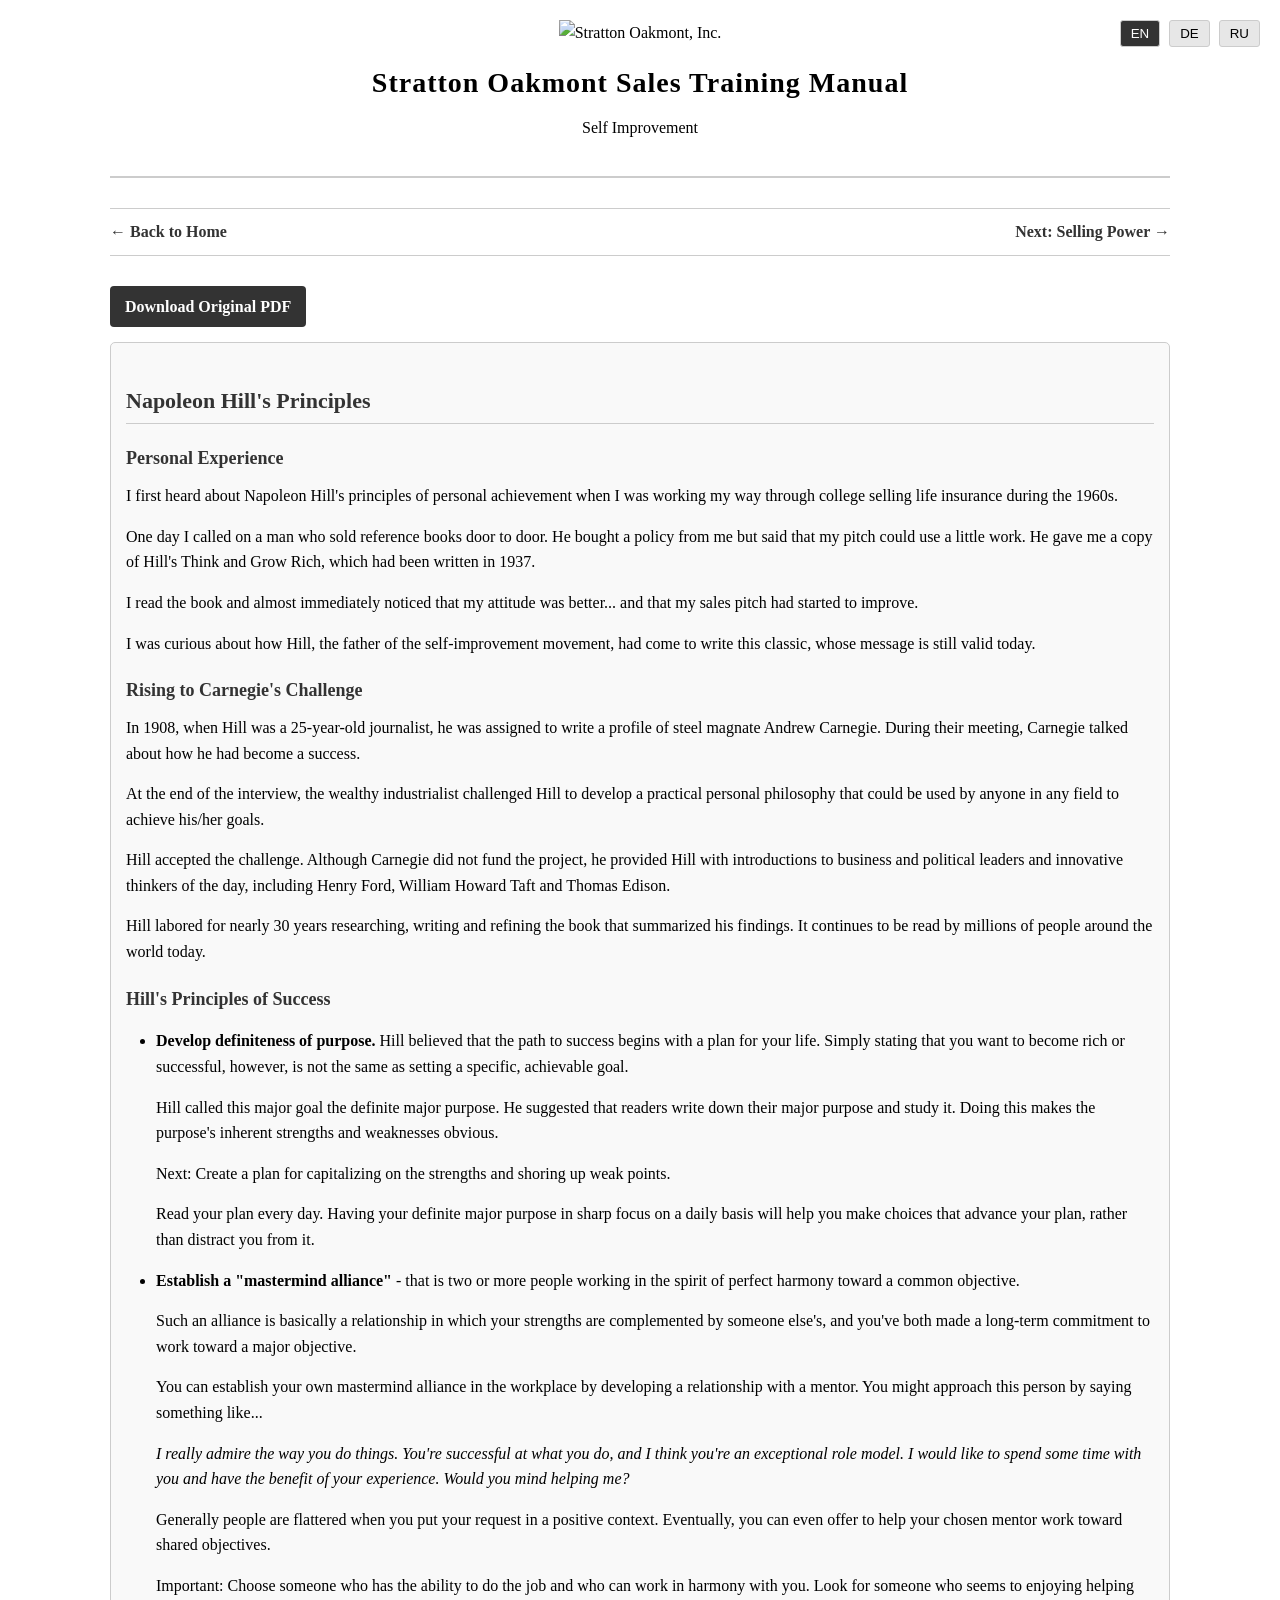
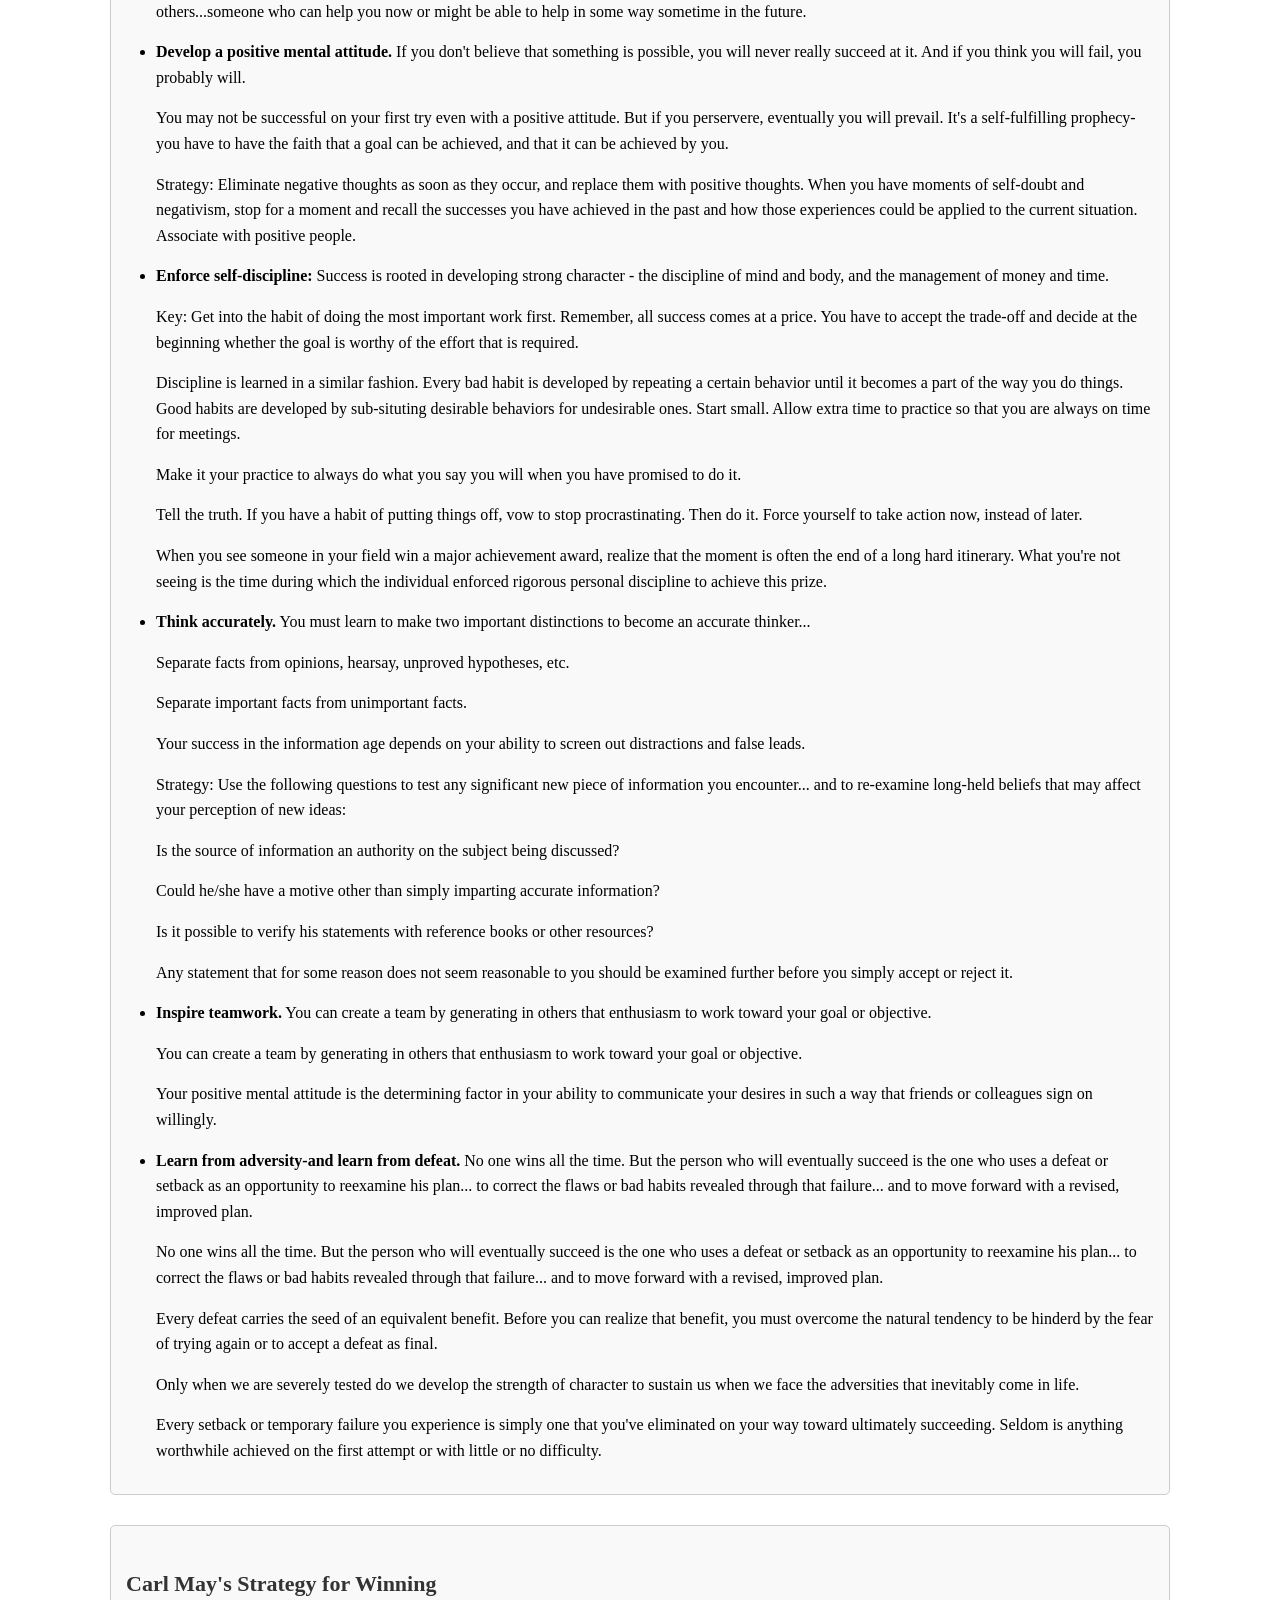
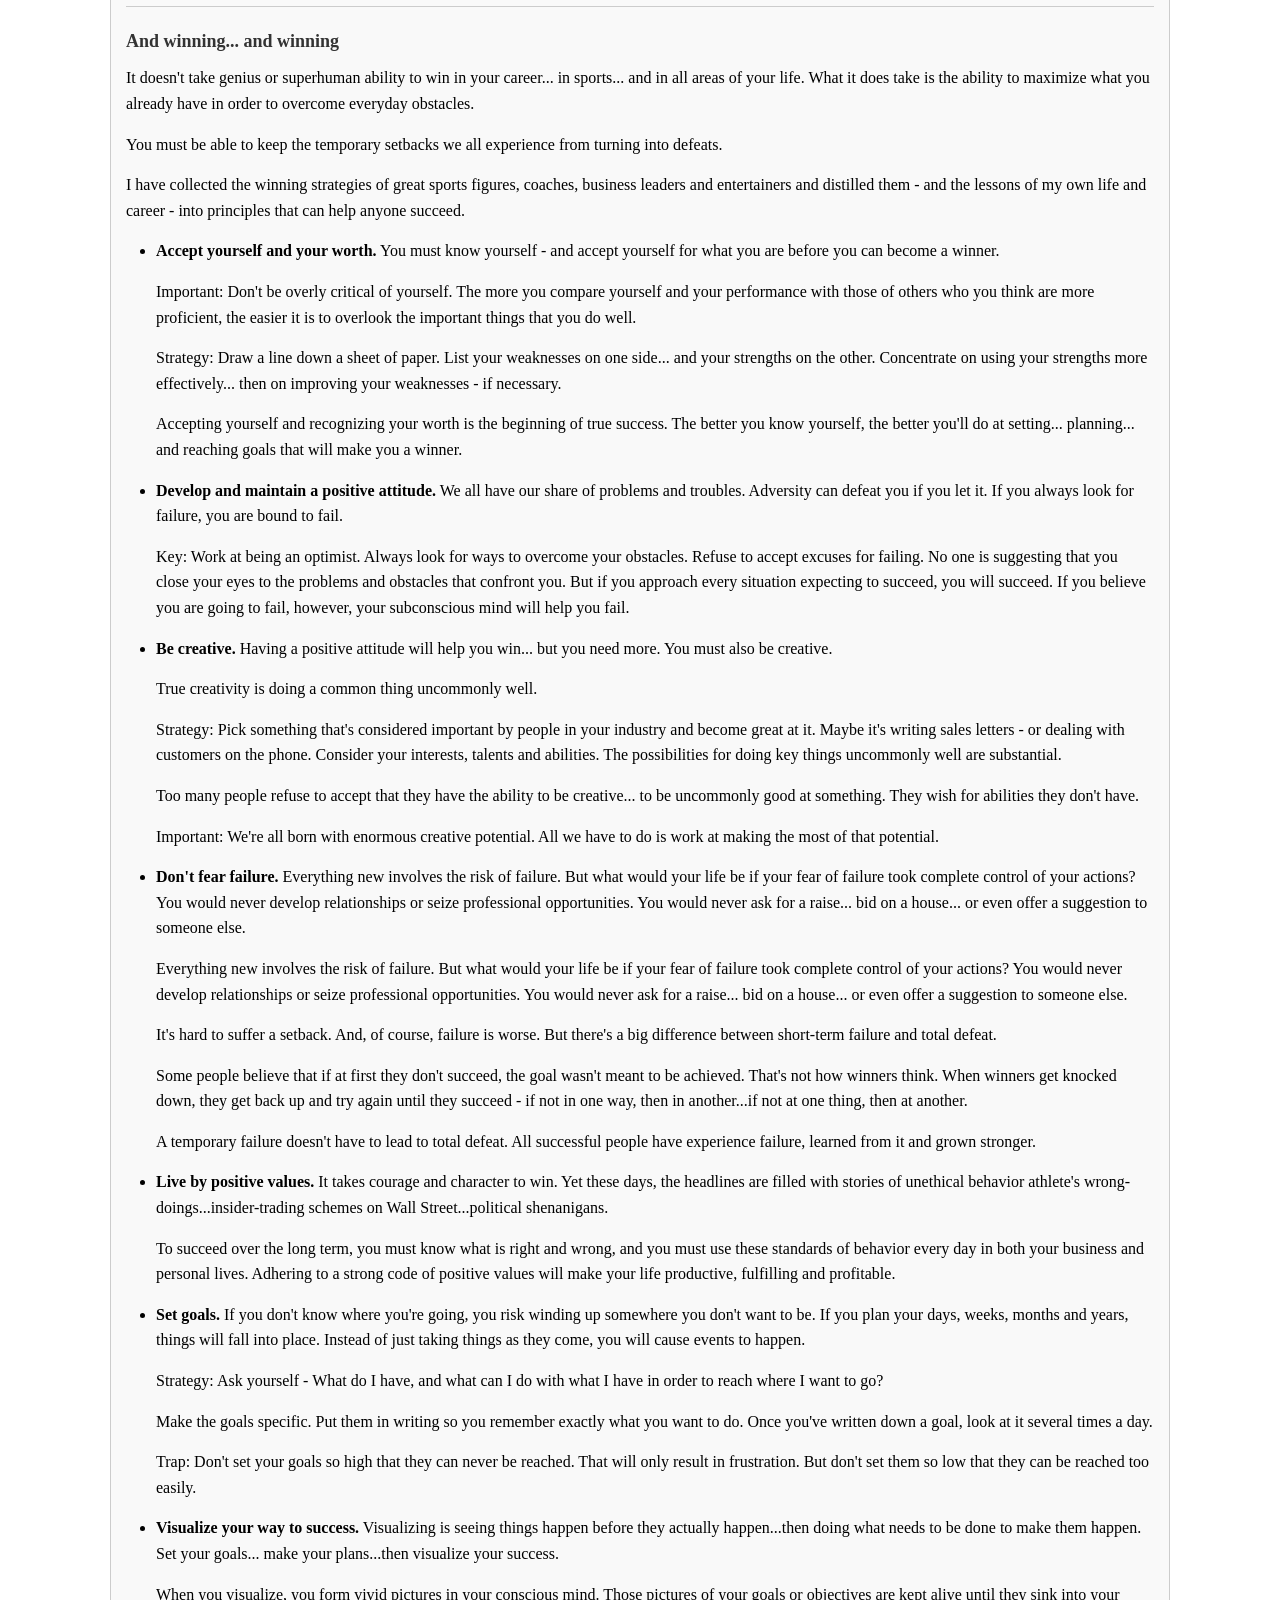
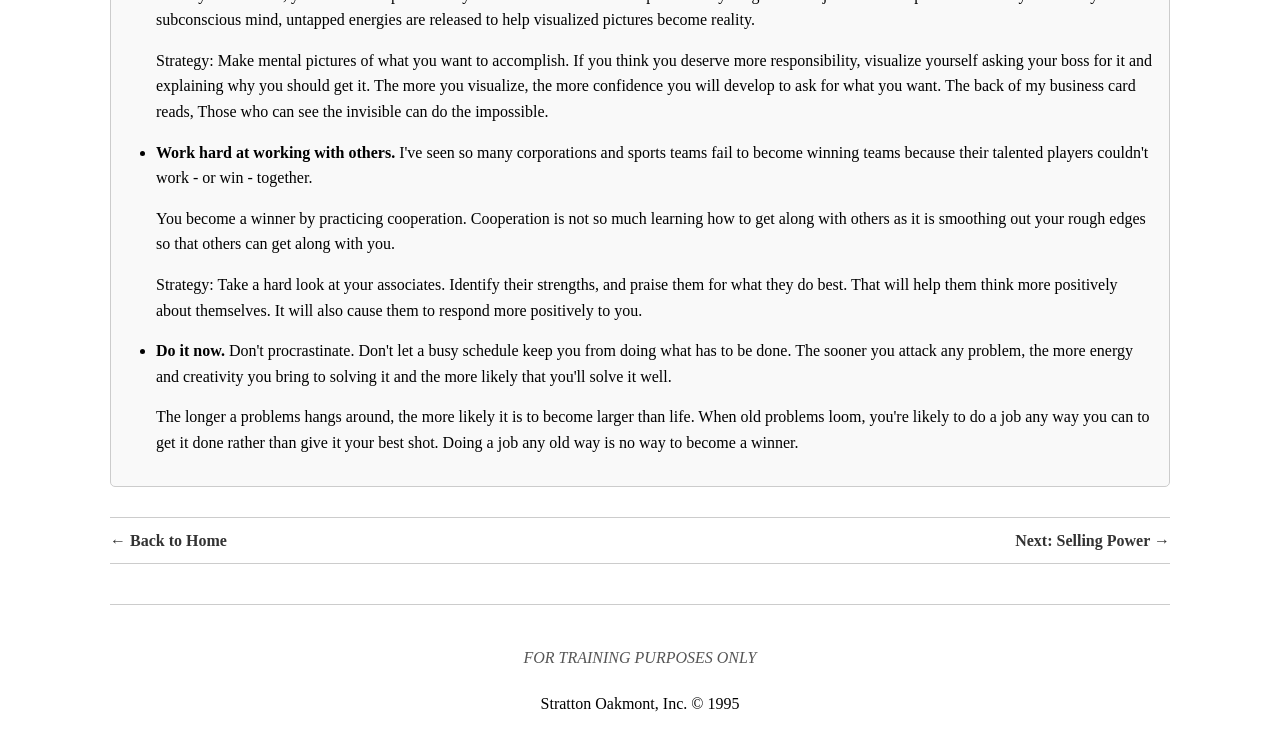
==== commit c7ea041c: "ru translations + Dockerfile/compose (belfort restored in docker 31.10.2026)" ====
--- a/section1_self_improvement.html
+++ b/section1_self_improvement.html
@@ -81,7 +81,7 @@
                 <p class="lang-en"><strong class="lang-en">Develop definiteness of purpose.</strong>
                 <strong class="lang-de">Develop definiteness of purpose.</strong> Hill believed that the path to success begins with a plan for your life. Simply stating that you want to become rich or successful, however, is not the same as setting a specific, achievable goal.</p>
                 <p class="lang-de"><strong class="lang-en">Entwickle Zielstrebigkeit.</strong>
-                <p class="lang-ru">Развивайте целеустремлённость<strong class="lang-en"></strong>
+                <p class="lang-ru">Развивайте целеустремлённость.<strong class="lang-en">Entwickle Zielstrebigkeit.</strong>
                 <strong class="lang-de">Entwickle Zielstrebigkeit.</strong> Hill glaubte, dass der Weg zum Erfolg mit einem Plan für dein Leben beginnt. Einfach zu sagen, dass du reich oder erfolgreich werden willst, ist jedoch nicht dasselbe wie ein spezifisches, erreichbares Ziel zu setzen.</p>
                 <p class="lang-en">Hill called this major goal the definite major purpose. He suggested that readers write down their major purpose and study it. Doing this makes the purpose's inherent strengths and weaknesses obvious.</p>
                 <p class="lang-de">Hill nannte dieses Hauptziel den definitiven Hauptzweck. Er schlug vor, dass Leser ihren Hauptzweck aufschreiben und ihn studieren. Dies macht die inhärenten Stärken und Schwächen des Zwecks offensichtlich.</p>
@@ -97,7 +97,7 @@
                 <p class="lang-en"><strong class="lang-en">Establish a "mastermind alliance"</strong>
                 <strong class="lang-de">Establish a "mastermind alliance"</strong> - that is two or more people working in the spirit of perfect harmony toward a common objective.</p>
                 <p class="lang-de"><strong class="lang-en">Gründe eine "Mastermind-Allianz"</strong>
-                <p class="lang-ru">Создайте «майндмайнд-альянс»<strong class="lang-en"></strong>
+                <p class="lang-ru">Создайте «майндмайнд-альянс»<strong class="lang-en">Gründe eine "Mastermind-Allianz"</strong>
                 <strong class="lang-de">Gründe eine "Mastermind-Allianz"</strong> - das sind zwei oder mehr Personen, die im Geiste perfekter Harmonie auf ein gemeinsames Ziel hinarbeiten.</p>
                 <p class="lang-en">Such an alliance is basically a relationship in which your strengths are complemented by someone else's, and you've both made a long-term commitment to work toward a major objective.</p>
                 <p class="lang-de">Eine solche Allianz ist im Grunde eine Beziehung, in der deine Stärken durch die eines anderen ergänzt werden, und ihr beide euch langfristig verpflichtet habt, auf ein Hauptziel hinzuarbeiten.</p>
@@ -118,7 +118,7 @@
                 <p class="lang-en"><strong class="lang-en">Develop a positive mental attitude.</strong>
                 <strong class="lang-de">Develop a positive mental attitude.</strong> If you don't believe that something is possible, you will never really succeed at it. And if you think you will fail, you probably will.</p>
                 <p class="lang-de"><strong class="lang-en">Entwickle eine positive mental attitude.</strong>
-                <p class="lang-ru">Развивайте позитивное мышление<strong class="lang-en"></strong>
+                <p class="lang-ru">Развивайте позитивное мышление.<strong class="lang-en">Entwickle eine positive mental attitude.</strong>
                 <strong class="lang-de">Entwickle eine positive mental attitude.</strong> Wenn du nicht glaubst, dass etwas möglich ist, wirst du es nie wirklich erreichen. Und wenn du denkst, dass du scheitern wirst, wirst du es wahrscheinlich tun.</p>
                 <p class="lang-en">You may not be successful on your first try even with a positive attitude. But if you perservere, eventually you will prevail. It's a self-fulfilling prophecy-you have to have the faith that a goal can be achieved, and that it can be achieved by you.</p>
                 <p class="lang-de">Du könntest nicht erfolgreich sein, wenn du eine positive Einstellung hättest. Aber wenn du bist, wirst du es schließlich erreichen. Es ist eine selbstverwirkliche Prophezeiung-du musst glauben, dass ein Ziel erreicht werden kann, und das kann es sein, wenn du es erreichst.</p>
@@ -153,7 +153,7 @@
                 <p class="lang-en"><strong class="lang-en">Think accurately.</strong>
                 <strong class="lang-de">Think accurately.</strong> You must learn to make two important distinctions to become an accurate thinker...</p>
                 <p class="lang-de"><strong class="lang-en">Denke genau.</strong>
-                <p class="lang-ru">Думайте точно<strong class="lang-en"></strong>
+                <p class="lang-ru">Думайте точно.<strong class="lang-en">Denke genau.</strong>
                 <strong class="lang-de">Denke genau.</strong> Du musst zwei wichtige Unterschiede lernen, um ein genaues Denken zu erlangen...</p>
                 <p class="lang-en">Separate facts from opinions, hearsay, unproved hypotheses, etc.</p>
                 <p class="lang-de">Trenne Fakten von Meinungen, Gerüchten, unbewiesenen Hypothesen usw. von.</p>
@@ -183,7 +183,7 @@
             <li>
                 <p class="lang-en"><strong class="lang-en">Inspire teamwork.</strong>
                 <strong class="lang-de">Inspire teamwork.</strong> You can create a team by generating in others that enthusiasm to work toward your goal or objective.</p>
-                <strong class="lang-ru">Вдохновляйте командную работу.</strong> Вы можете создать команду, пробудив в других энтузиазм работать над вашей целью.</p>
+                <strong class="lang-ru">Inspire teamwork.</strong> You can create a team by generating in others that enthusiasm to work toward your goal or objective.</p>
                 <p class="lang-de"><strong class="lang-en">Inspirere Teamarbeit.</strong>
                 <p class="lang-ru"><strong class="lang-en">Inspirere Teamarbeit.</strong>
                 <strong class="lang-de">Inspirere Teamarbeit.</strong> Du kannst ein Team erstellen, indem du in anderen das Enthusiasmus erweckst, auf dein Ziel oder dein Ziel hinzuarbeiten.</p>
@@ -194,9 +194,9 @@
             <li>
                 <p class="lang-en"><strong class="lang-en">Learn from adversity-and learn from defeat.</strong>
                 <strong class="lang-de">Learn from adversity-and learn from defeat.</strong> No one wins all the time. But the person who will eventually succeed is the one who uses a defeat or setback as an opportunity to reexamine his plan... to correct the flaws or bad habits revealed through that failure... and to move forward with a revised, improved plan.</p>
-                <strong class="lang-ru">Учитесь на трудностях — и учитесь на поражениях.</strong> Никто не побеждает всё время. Но тот, кто в итоге добивается успеха — это тот, кто использует поражение как возможность пересмотреть свой план, исправить недостатки или вредные привычки, выявленные этим провалом, и продолжить путь с пересмотренным, улучшенным планом.</p>
+                <strong class="lang-ru">Learn from adversity-and learn from defeat.</strong> No one wins all the time. But the person who will eventually succeed is the one who uses a defeat or setback as an opportunity to reexamine his plan... to correct the flaws or bad habits revealed through that failure... and to move forward with a revised, improved plan.</p>
                 <p class="lang-de"><strong class="lang-en">Lerne aus Schwierigkeiten-und lerne aus Niederlagen.</strong>
-                <p class="lang-ru"><strong class="lang-en"></strong>
+                <p class="lang-ru"><strong class="lang-en">Lerne aus Schwierigkeiten-und lerne aus Niederlagen.</strong>
                 <strong class="lang-de">Lerne aus Schwierigkeiten-und lerne aus Niederlagen.</strong> Niemand gewinnt immer. Aber derjenige, der schließlich erfolgreich sein wird, ist derjenige, der einen Niederlage oder Rückschlag als Gelegenheit nutzt, um seinen Plan zu überprüfen... um die Schwächen oder schlechten Gewohnheiten zu korrigieren, die durch diesen Misserfolg offenbart wurden... und fortzufahren mit einem überarbeiteten, verbesserten Plan.</p>
                 <p class="lang-en">Every defeat carries the seed of an equivalent benefit. Before you can realize that benefit, you must overcome the natural tendency to be hinderd by the fear of trying again or to accept a defeat as final.</p>
                 <p class="lang-de">Jede Niederlage trägt die Samen eines äquivalenten Vorteils. Bevor du diesen Vorteil realisieren kannst, musst du die natürliche Neigung überwinden, von der Angst, erneut zu versuchen oder eine Niederlage als endgültig zu akzeptieren.</p>
@@ -234,7 +234,8 @@
                 <p class="lang-en"><strong class="lang-en">Accept yourself and your worth.</strong>
                 <strong class="lang-de">Accept yourself and your worth.</strong> You must know yourself - and accept yourself for what you are before you can become a winner.</p>
                 <p class="lang-de"><strong class="lang-en">Akzeptiere dich und deinen Wert.</strong>
-                <p class="lang-ru">Прими себя и свою ценность. Ты должен знать, кто ты — и принять себя таким, какой ты есть, прежде чем сможешь стать победителем.</p>
+                <p class="lang-ru">Прими себя и свою ценность.<strong class="lang-en">Akzeptiere dich und deinen Wert.</strong>
+                <strong class="lang-de">Akzeptiere dich und deinen Wert.</strong> Du musst wissen, wer du bist - und dich für das akzeptieren, was du bist, bevor du ein Sieger werden kannst.</p>
                 <p class="lang-en">Important: Don't be overly critical of yourself. The more you compare yourself and your performance with those of others who you think are more proficient, the easier it is to overlook the important things that you do well.</p>
                 <p class="lang-de">Wichtig: Sei nicht zu streng mit dir selbst. Je mehr du dich und deine Leistung mit denen vergleichst, die du denkst, profilizierter sind, desto leichter ist es, die wichtigen Dinge zu übersehen, die du gut machst.</p>
                 <p class="lang-ru">Важно: не будьте слишком строги к себе. Чем больше вы сравниваете себя и свои результаты с теми, кто, как вам кажется, более опытен, тем легче упустить из виду то хорошее, что вы делаете.</p>
@@ -249,7 +250,8 @@
                 <p class="lang-en"><strong class="lang-en">Develop and maintain a positive attitude.</strong>
                 <strong class="lang-de">Develop and maintain a positive attitude.</strong> We all have our share of problems and troubles. Adversity can defeat you if you let it. If you always look for failure, you are bound to fail.</p>
                 <p class="lang-de"><strong class="lang-en">Entwickle und halte eine positive Einstellung.</strong>
-                <p class="lang-ru">Развивайте и поддерживайте позитивное отношение. У всех нас есть свои проблемы и тревоги. Трудности могут победить тебя, если ты позволишь им. Если ты всегда ищешь неудачу — ты обязательно её найдёшь.</p>
+                <p class="lang-ru">Развивайте и поддерживайте позитивное отношение.<strong class="lang-en">Entwickle und halte eine positive Einstellung.</strong>
+                <strong class="lang-de">Entwickle und halte eine positive Einstellung.</strong> Wir alle haben unseren Teil an Problemen und Sorgen. Schwierigkeiten können dich besiegen, wenn du es dir erlaubst. Wenn du immer versuchst, zu scheitern, wirst du scheitern.</p>
                 <p class="lang-en">Key: Work at being an optimist. Always look for ways to overcome your obstacles. Refuse to accept excuses for failing. No one is suggesting that you close your eyes to the problems and obstacles that confront you. But if you approach every situation expecting to succeed, you will succeed. If you believe you are going to fail, however, your subconscious mind will help you fail.</p>
                 <p class="lang-de">Schlüssel: Sei ein Optimist. Suche immer nach Möglichkeiten, deine Hindernisse zu überwinden. Weise dich zurück, Ausreden für das Scheitern zu akzeptieren. Niemand sagt dir, deine Augen zu schließen, um den Problemen und Hindernissen zu begegnen, die dich begegnen. Aber wenn du jeden Tag erwartest, zu gewinnen, wirst du gewinnen. Wenn du denkst, dass du scheitern wirst, hilft dir dein Unterbewusstsein, zu scheitern.</p>
                 <p class="lang-ru">Ключ: будьте оптимистом. Всегда ищите способы преодолеть препятствия. Откажитесь принимать оправдания для неудач. Никто не говорит вам закрывать глаза на проблемы и трудности, которые вам противостоят. Но если вы подходите к каждой ситуации с ожиданием успеха — вы преуспеете. А если думаете, что потерпите неудачу, ваше подсознание поможет вам в этом.</p>
@@ -258,7 +260,8 @@
                 <p class="lang-en"><strong class="lang-en">Be creative.</strong>
                 <strong class="lang-de">Be creative.</strong> Having a positive attitude will help you win... but you need more. You must also be creative.</p>
                 <p class="lang-de"><strong class="lang-en">Sei kreativ.</strong>
-                <p class="lang-ru">Будьте креативны. Позитивное отношение поможет вам побеждать... но нужно большее. Вы должны также быть креативными.</p>
+                <p class="lang-ru">Будьте креативны.<strong class="lang-en">Sei kreativ.</strong>
+                <strong class="lang-de">Sei kreativ.</strong> Eine positive Einstellung wird dir helfen, zu gewinnen... aber du brauchst mehr. Du musst auch kreativ sein.</p>
                 <p class="lang-en">True creativity is doing a common thing uncommonly well.</p>
                 <p class="lang-de">Wahre Kreativität besteht darin, ein ganz normales Ding ungewöhnlich gut zu machen.</p>
                 <p class="lang-ru">Настоящая креативность — это делать обычные вещи необычайно хорошо.</p>
@@ -275,7 +278,10 @@
             <li>
                 <p class="lang-en"><strong class="lang-en">Don't fear failure.</strong>
                 <strong class="lang-de">Don't fear failure.</strong> Everything new involves the risk of failure. But what would your life be if your fear of failure took complete control of your actions? You would never develop relationships or seize professional opportunities. You would never ask for a raise... bid on a house... or even offer a suggestion to someone else.</p>
-                <p class="lang-ru">Не бойтесь неудач. Всё новое связано с риском провала. Но как бы выглядела ваша жизнь, если бы страх неудачи взял верх полностью? Вы никогда не создавали бы отношения и не использовали бы профессиональные возможности. Вы никогда не просили бы повышения, не торговались бы за дом и даже не высказывали бы предложения другим.</p>
+                <strong class="lang-ru">Don't fear failure.</strong> Everything new involves the risk of failure. But what would your life be if your fear of failure took complete control of your actions? You would never develop relationships or seize professional opportunities. You would never ask for a raise... bid on a house... or even offer a suggestion to someone else.</p>
+                <p class="lang-de"><strong class="lang-en">Fürchtet euch nicht vor Niederlagen.</strong>
+                <p class="lang-ru"><strong class="lang-en">Fürchtet euch nicht vor Niederlagen.</strong>
+                <strong class="lang-de">Fürchtet euch nicht vor Niederlagen.</strong> Alles Neue birgt das Risiko, zu scheitern. Aber was wäre dein Leben, wenn eure Angst vor Niederlagen vollständige Kontrolle über eure Handlungen hätte? Du würdest nie Beziehungen entwickeln oder berufliche Möglichkeiten eröffnen. Du würdest nie um einen Gehaltserhöhungsantrag fragen... um ein Haus zu geben... oder sogar eine Vorschlag zu jemand anderem zu machen.</p>
                 <p class="lang-en">It's hard to suffer a setback. And, of course, failure is worse. But there's a big difference between short-term failure and total defeat.</p>
                 <p class="lang-de">Es ist schwer, einen Rückschlag zu ertragen. Und natürlich ist ein Fehlschlag schlimmer. Aber es gibt einen großen Unterschied zwischen kurzfristigem Fehlschlag und totalem Niederlagen.</p>
                 <p class="lang-ru">Терпеть неудачу тяжело. И, конечно, провал ещё хуже. Но между временной неудачей и полным поражением — огромная разница.</p>
@@ -290,7 +296,8 @@
                 <p class="lang-en"><strong class="lang-en">Live by positive values.</strong>
                 <strong class="lang-de">Live by positive values.</strong> It takes courage and character to win. Yet these days, the headlines are filled with stories of unethical behavior athlete's wrong-doings...insider-trading schemes on Wall Street...political shenanigans.</p>
                 <p class="lang-de"><strong class="lang-en">Lebe nach positiven Werten.</strong>
-                <p class="lang-ru">Живите по позитивным ценностям. Для победы нужны смелость и характер. Но сегодня заголовки пестрят историями о неэтичном поведении спортсменов... схемах инсайдерской торговли на Уолл-стрит... политических скандалах.</p>
+                <p class="lang-ru">Живите по позитивным ценностям.<strong class="lang-en">Lebe nach positiven Werten.</strong>
+                <strong class="lang-de">Lebe nach positiven Werten.</strong> Es braucht Mut und Charakter, um zu gewinnen. Aber heute sind die Titel voller Geschichten von unethischem Verhalten von Sportlern... Insider-Handelsschemata auf Wall Street... politische Geschichten.</p>
                 <p class="lang-en">To succeed over the long term, you must know what is right and wrong, and you must use these standards of behavior every day in both your business and personal lives. Adhering to a strong code of positive values will make your life productive, fulfilling and profitable.</p>
                 <p class="lang-de">Um langfristig zu gewinnen, musst du wissen, was richtig und was falsch ist, und du musst diese Verhaltensstandards jeden Tag in deinem Geschäft und deinem Privatleben anwenden. Einhaltung einer starken Code von positiven Werten wird dein Leben produktiv, erfüllend und rentabel machen.</p>
                 <p class="lang-ru">Чтобы преуспеть в долгосрочной перспективе, нужно знать, что правильно, а что нет, и применять эти стандарты поведения каждый день и в деловой, и в личной жизни. Следование строгому кодексу позитивных ценностей сделает вашу жизнь продуктивной, наполненной и прибыльной.</p>
@@ -299,7 +306,8 @@
                 <p class="lang-en"><strong class="lang-en">Set goals.</strong>
                 <strong class="lang-de">Set goals.</strong> If you don't know where you're going, you risk winding up somewhere you don't want to be. If you plan your days, weeks, months and years, things will fall into place. Instead of just taking things as they come, you will cause events to happen.</p>
                 <p class="lang-de"><strong class="lang-en">Setze Ziele.</strong>
-                <p class="lang-ru">Ставьте цели. Если вы не знаете, куда идёте, вы рискуете оказаться там, где не хотите оказаться. Если вы планируете свои дни, недели, месяцы и годы — всё встанет на свои места. Вместо того чтобы пассивно реагировать на события, вы будете их создавать.</p>
+                <p class="lang-ru">Ставьте цели.<strong class="lang-en">Setze Ziele.</strong>
+                <strong class="lang-de">Setze Ziele.</strong> Wenn du nicht weißt, wo du hinaus willst, läufst du Gefahr, irgendwo zu landen, wo du nicht hin möchtest. Wenn du deine Tage, Wochen, Monate und Jahre planst, fallen die Dinge in ihren Plätzen. Stattdessen, einfach Dinge zu nehmen, wie sie kommen, wirst du Ereignisse verursachen.</p>
                 <p class="lang-en">Strategy: Ask yourself - What do I have, and what can I do with what I have in order to reach where I want to go?</p>
                 <p class="lang-de">Strategie: Frage dich - Was habe ich, und was kann ich mit dem, was ich habe, um zu erreichen, was ich will?</p>
                 <p class="lang-ru">Стратегия: задайте себе вопрос — что у меня есть и что я могу сделать с тем, что имею, чтобы достичь того, чего хочу?</p>
@@ -314,7 +322,8 @@
                 <p class="lang-en"><strong class="lang-en">Visualize your way to success.</strong>
                 <strong class="lang-de">Visualize your way to success.</strong> Visualizing is seeing things happen before they actually happen...then doing what needs to be done to make them happen. Set your goals... make your plans...then visualize your success.</p>
                 <p class="lang-de"><strong class="lang-en">Visualisiere deinen Weg zum Erfolg.</strong>
-                <p class="lang-ru">Визуализируйте свой путь к успеху. Визуализация — это видеть, как вещи происходят, до того как они действительно произойдут... а затем делать то, что необходимо для их осуществления. Ставьте свои цели... составляйте планы... а затем визуализируйте свой успех.</p>
+                <p class="lang-ru">Визуализируйте свой путь к успеху.<strong class="lang-en">Visualisiere deinen Weg zum Erfolg.</strong>
+                <strong class="lang-de">Visualisiere deinen Weg zum Erfolg.</strong> Visualisieren ist sehen, wie Dinge passieren, bevor sie tatsächlich passieren... dann tun, was notwendig ist, um sie zu passieren. Setze deine Ziele... plan deine Pläne... dann visualisiere deinen Erfolg.</p>
                 <p class="lang-en">When you visualize, you form vivid pictures in your conscious mind. Those pictures of your goals or objectives are kept alive until they sink into your subconscious mind, untapped energies are released to help visualized pictures become reality.</p>
                 <p class="lang-de">Wenn du visualisierst, bildest du deutliche Bilder in deinem Bewusstsein. Diese Bilder deiner Ziele oder Zwecke bleiben am Leben, bis sie in deinem Unterbewusstsein versinken, ungenutzte Energien werden freigesetzt, um deutliche Bilder zu realisieren.</p>
                 <p class="lang-ru">Когда вы визуализируете, вы создаёте яркие картины в своём сознании. Эти образы ваших целей живут, пока не укоренятся в подсознании, и тогда высвобождаются неиспользованные энергии, помогающие воплотить задуманное в реальность.</p>
@@ -326,7 +335,8 @@
                 <p class="lang-en"><strong class="lang-en">Work hard at working with others.</strong>
                 <strong class="lang-de">Work hard at working with others.</strong> I've seen so many corporations and sports teams fail to become winning teams because their talented players couldn't work - or win - together.</p>
                 <p class="lang-de"><strong class="lang-en">Arbeite hart an der Zusammenarbeit mit anderen.</strong>
-                <p class="lang-ru">Усердно работайте над сотрудничеством с другими. Я видел столько компаний и спортивных команд, которые не могли побеждать, потому что их талантливые игроки не умели работать — или побеждать — вместе.</p>
+                <p class="lang-ru">Усердно работайте над сотрудничеством с другими.<strong class="lang-en">Arbeite hart an der Zusammenarbeit mit anderen.</strong>
+                <strong class="lang-de">Arbeite hart an der Zusammenarbeit mit anderen.</strong> Ich habe so viele Unternehmen und Sportteams gesehen, die nicht gewinnen konnten, weil ihre talentierten Spieler nicht arbeiten konnten - oder gewinnen konnten - zusammen.</p>
                 <p class="lang-en">You become a winner by practicing cooperation. Cooperation is not so much learning how to get along with others as it is smoothing out your rough edges so that others can get along with you.</p>
                 <p class="lang-de">Du gewinnst, indem du zusammenarbeitest. Zusammenarbeit ist nicht so sehr lernen, wie man mit anderen zusammenarbeitet, als es ist, deine rauen Kanten zu glätten, damit andere mit dir zusammenarbeiten können.</p>
                 <p class="lang-ru">Победа приходит через сотрудничество. Сотрудничество — это не столько умение ладить с другими, сколько умение сглаживать свои шероховатости, чтобы другим было комфортно с вами.</p>
@@ -338,7 +348,8 @@
                 <p class="lang-en"><strong class="lang-en">Do it now.</strong>
                 <strong class="lang-de">Do it now.</strong> Don't procrastinate. Don't let a busy schedule keep you from doing what has to be done. The sooner you attack any problem, the more energy and creativity you bring to solving it and the more likely that you'll solve it well.</p>
                 <p class="lang-de"><strong class="lang-en">Tu es jetzt.</strong>
-                <p class="lang-ru">Сделайте это сейчас. Не откладывайте. Не позволяйте загруженному графику отвлекать вас от того, что нужно сделать. Чем раньше вы возьмётесь за проблему, тем больше энергии и креативности вложите в решение и тем выше вероятность, что решите её хорошо.</p>
+                <p class="lang-ru">Сделайте это сейчас.<strong class="lang-en">Tu es jetzt.</strong>
+                <strong class="lang-de">Tu es jetzt.</strong> Verzögere es nicht. Lass deinem vollen Plan nicht zu, dich davon abzulenken, das zu tun, was du tun musst. Je früher du eine Problematik angreifst, desto mehr Energie und Kreativität bringst du in die Lösung und desto wahrscheinlicher ist es, dass du es gut löst.</p>
                 <p class="lang-en">The longer a problems hangs around, the more likely it is to become larger than life. When old problems loom, you're likely to do a job any way you can to get it done rather than give it your best shot. Doing a job any old way is no way to become a winner.</p>
                 <p class="lang-de">Je länger ein Problem umherhängt, desto wahrscheinlicher ist es, dass es zu einem größeren Leben wird. Wenn alte Probleme überhand nehmen, wirst du wahrscheinlich versuchen, eine Aufgabe irgendwie zu erledigen, anstatt sie mit deiner besten Mühe zu erledigen. Eine Aufgabe irgendwie zu erledigen ist kein Weg, um zu gewinnen.</p>
                 <p class="lang-ru">Чем дольше проблема висит в воздухе, тем вероятнее, что она разрастётся. Когда старые проблемы берут верх, вы, скорее всего, попытаетесь справиться с задачей как угодно, лишь бы завершить, вместо того чтобы сделать всё возможное наилучшим образом. Побыстрее закрыть задачу любым способом — это не путь к победе.</p>
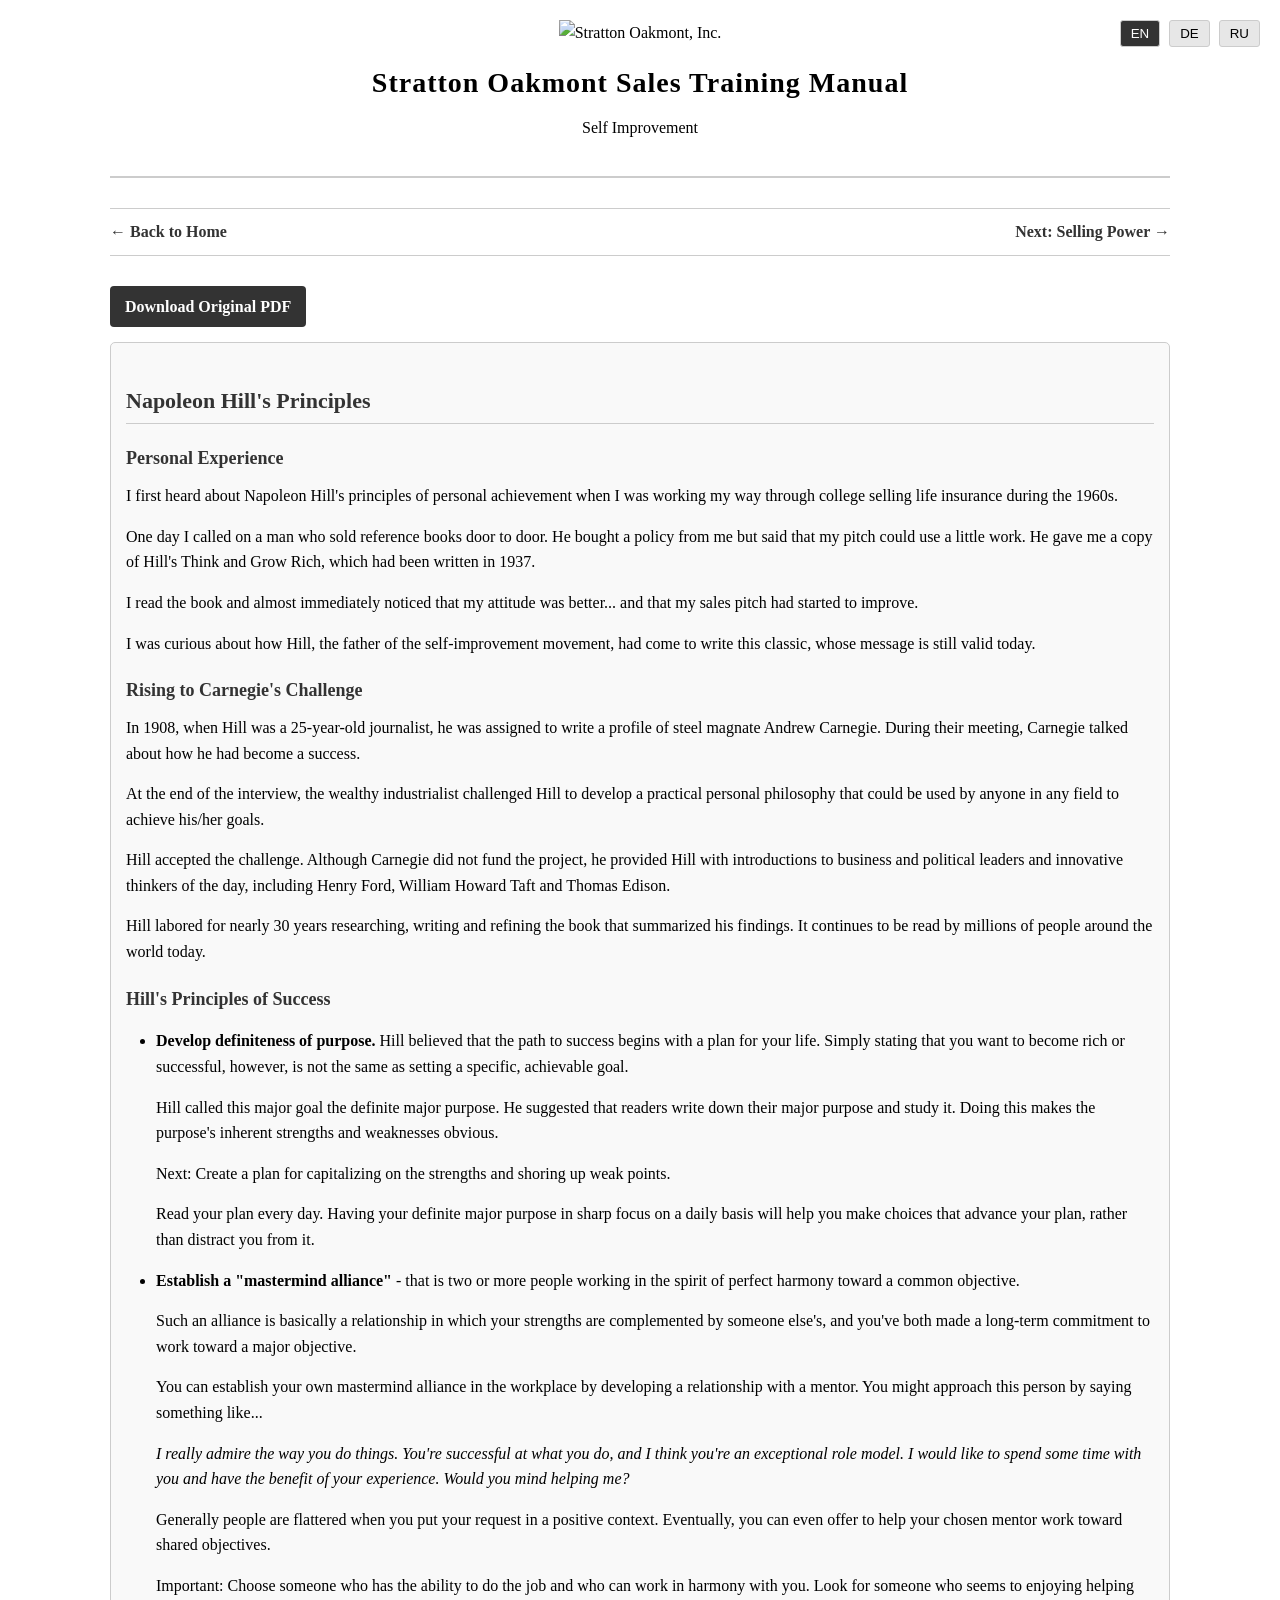
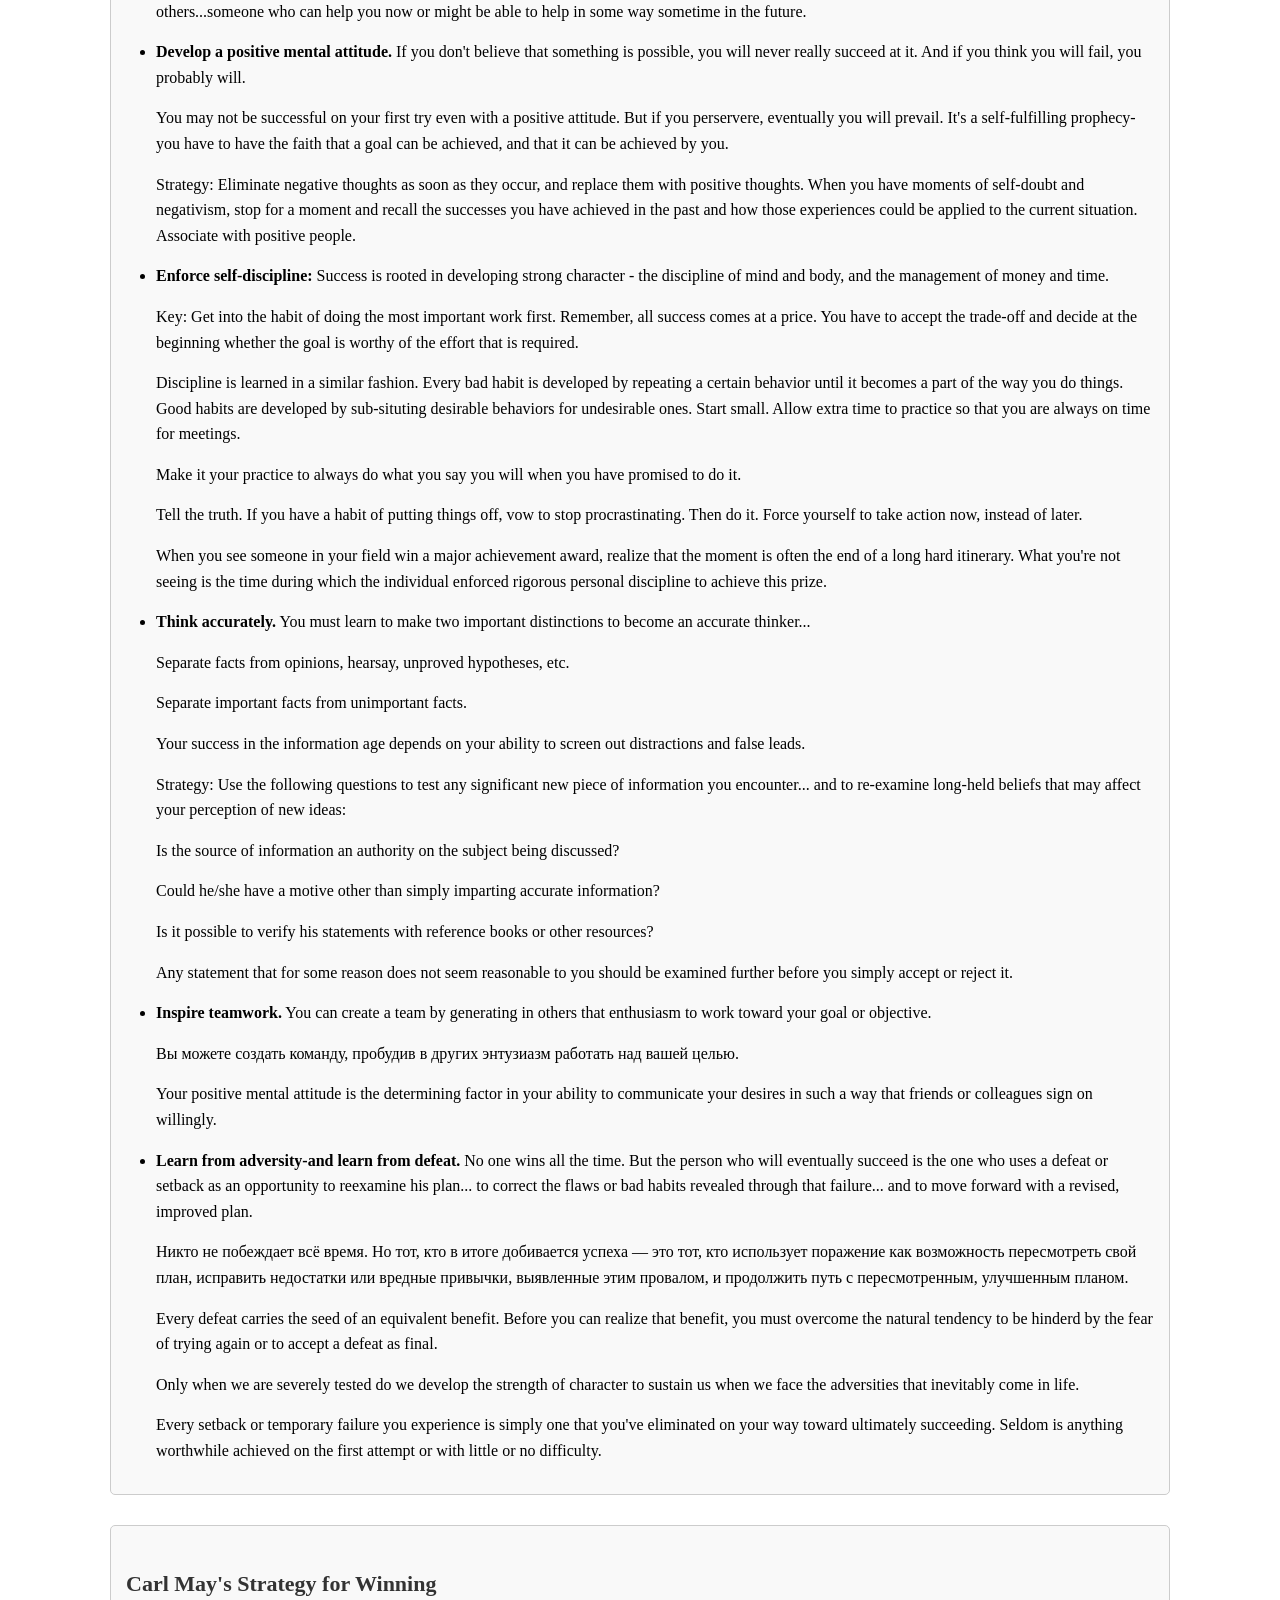
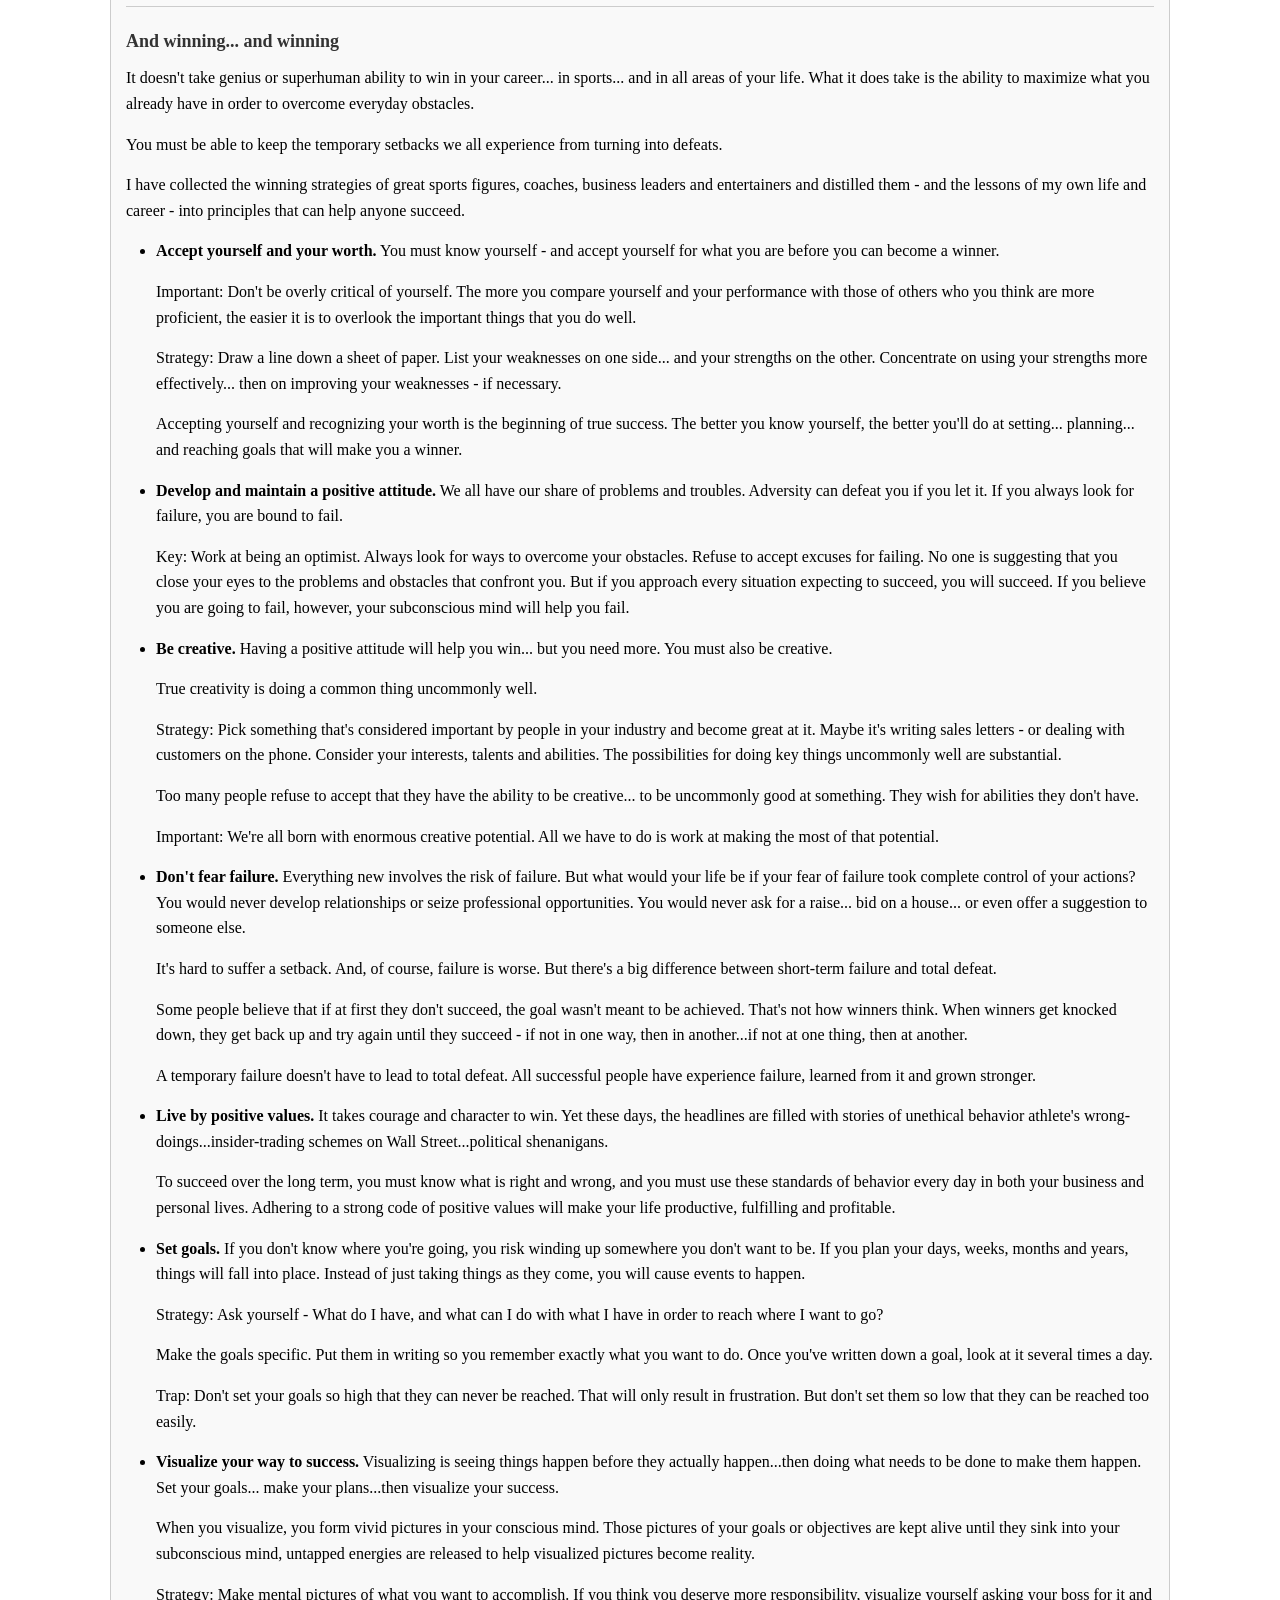
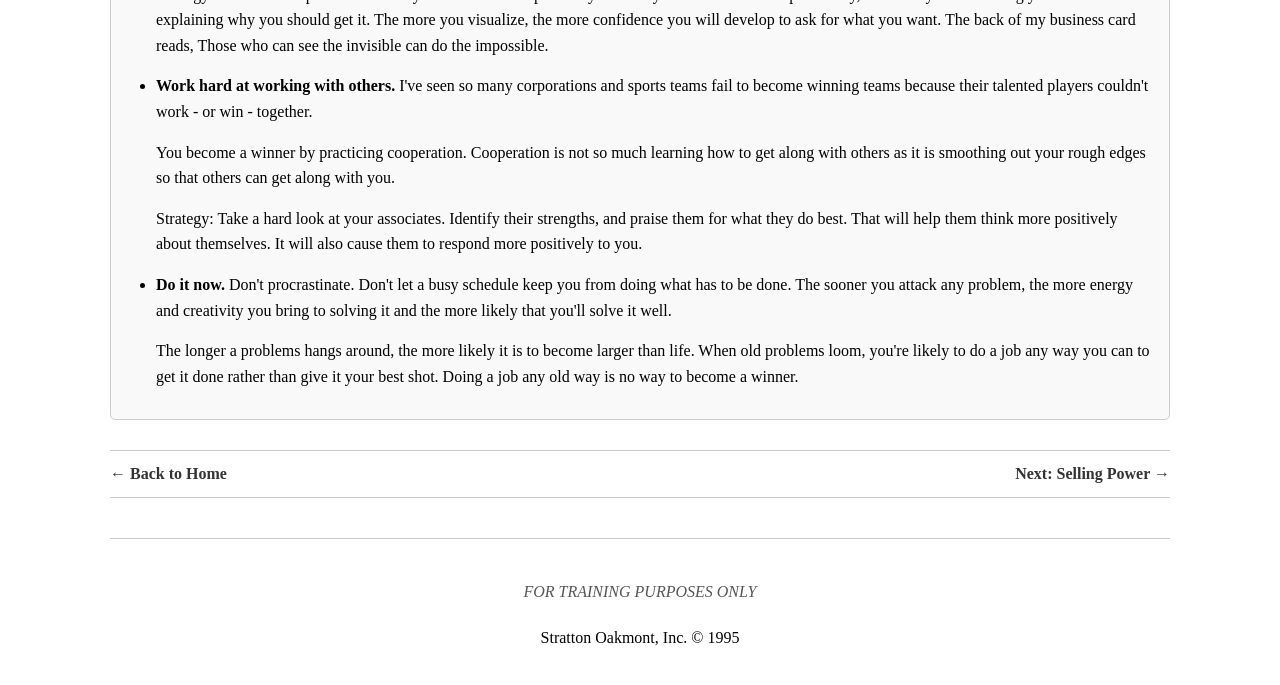
==== commit 95aae8fe: "Merge branch 'main' of https://github.com/treder121p2p/Stratton-Oakmont-Manual # Conflicts: #	sectio" ====
--- a/section1_self_improvement.html
+++ b/section1_self_improvement.html
@@ -81,7 +81,7 @@
                 <p class="lang-en"><strong class="lang-en">Develop definiteness of purpose.</strong>
                 <strong class="lang-de">Develop definiteness of purpose.</strong> Hill believed that the path to success begins with a plan for your life. Simply stating that you want to become rich or successful, however, is not the same as setting a specific, achievable goal.</p>
                 <p class="lang-de"><strong class="lang-en">Entwickle Zielstrebigkeit.</strong>
-                <p class="lang-ru">Развивайте целеустремлённость.<strong class="lang-en">Entwickle Zielstrebigkeit.</strong>
+                <p class="lang-ru">Развивайте целеустремлённость<strong class="lang-en"></strong>
                 <strong class="lang-de">Entwickle Zielstrebigkeit.</strong> Hill glaubte, dass der Weg zum Erfolg mit einem Plan für dein Leben beginnt. Einfach zu sagen, dass du reich oder erfolgreich werden willst, ist jedoch nicht dasselbe wie ein spezifisches, erreichbares Ziel zu setzen.</p>
                 <p class="lang-en">Hill called this major goal the definite major purpose. He suggested that readers write down their major purpose and study it. Doing this makes the purpose's inherent strengths and weaknesses obvious.</p>
                 <p class="lang-de">Hill nannte dieses Hauptziel den definitiven Hauptzweck. Er schlug vor, dass Leser ihren Hauptzweck aufschreiben und ihn studieren. Dies macht die inhärenten Stärken und Schwächen des Zwecks offensichtlich.</p>
@@ -97,7 +97,7 @@
                 <p class="lang-en"><strong class="lang-en">Establish a "mastermind alliance"</strong>
                 <strong class="lang-de">Establish a "mastermind alliance"</strong> - that is two or more people working in the spirit of perfect harmony toward a common objective.</p>
                 <p class="lang-de"><strong class="lang-en">Gründe eine "Mastermind-Allianz"</strong>
-                <p class="lang-ru">Создайте «майндмайнд-альянс»<strong class="lang-en">Gründe eine "Mastermind-Allianz"</strong>
+                <p class="lang-ru">Создайте «майндмайнд-альянс»<strong class="lang-en"></strong>
                 <strong class="lang-de">Gründe eine "Mastermind-Allianz"</strong> - das sind zwei oder mehr Personen, die im Geiste perfekter Harmonie auf ein gemeinsames Ziel hinarbeiten.</p>
                 <p class="lang-en">Such an alliance is basically a relationship in which your strengths are complemented by someone else's, and you've both made a long-term commitment to work toward a major objective.</p>
                 <p class="lang-de">Eine solche Allianz ist im Grunde eine Beziehung, in der deine Stärken durch die eines anderen ergänzt werden, und ihr beide euch langfristig verpflichtet habt, auf ein Hauptziel hinzuarbeiten.</p>
@@ -118,7 +118,7 @@
                 <p class="lang-en"><strong class="lang-en">Develop a positive mental attitude.</strong>
                 <strong class="lang-de">Develop a positive mental attitude.</strong> If you don't believe that something is possible, you will never really succeed at it. And if you think you will fail, you probably will.</p>
                 <p class="lang-de"><strong class="lang-en">Entwickle eine positive mental attitude.</strong>
-                <p class="lang-ru">Развивайте позитивное мышление.<strong class="lang-en">Entwickle eine positive mental attitude.</strong>
+                <p class="lang-ru">Развивайте позитивное мышление<strong class="lang-en"></strong>
                 <strong class="lang-de">Entwickle eine positive mental attitude.</strong> Wenn du nicht glaubst, dass etwas möglich ist, wirst du es nie wirklich erreichen. Und wenn du denkst, dass du scheitern wirst, wirst du es wahrscheinlich tun.</p>
                 <p class="lang-en">You may not be successful on your first try even with a positive attitude. But if you perservere, eventually you will prevail. It's a self-fulfilling prophecy-you have to have the faith that a goal can be achieved, and that it can be achieved by you.</p>
                 <p class="lang-de">Du könntest nicht erfolgreich sein, wenn du eine positive Einstellung hättest. Aber wenn du bist, wirst du es schließlich erreichen. Es ist eine selbstverwirkliche Prophezeiung-du musst glauben, dass ein Ziel erreicht werden kann, und das kann es sein, wenn du es erreichst.</p>
@@ -153,7 +153,7 @@
                 <p class="lang-en"><strong class="lang-en">Think accurately.</strong>
                 <strong class="lang-de">Think accurately.</strong> You must learn to make two important distinctions to become an accurate thinker...</p>
                 <p class="lang-de"><strong class="lang-en">Denke genau.</strong>
-                <p class="lang-ru">Думайте точно.<strong class="lang-en">Denke genau.</strong>
+                <p class="lang-ru">Думайте точно<strong class="lang-en"></strong>
                 <strong class="lang-de">Denke genau.</strong> Du musst zwei wichtige Unterschiede lernen, um ein genaues Denken zu erlangen...</p>
                 <p class="lang-en">Separate facts from opinions, hearsay, unproved hypotheses, etc.</p>
                 <p class="lang-de">Trenne Fakten von Meinungen, Gerüchten, unbewiesenen Hypothesen usw. von.</p>
@@ -183,7 +183,7 @@
             <li>
                 <p class="lang-en"><strong class="lang-en">Inspire teamwork.</strong>
                 <strong class="lang-de">Inspire teamwork.</strong> You can create a team by generating in others that enthusiasm to work toward your goal or objective.</p>
-                <strong class="lang-ru">Inspire teamwork.</strong> You can create a team by generating in others that enthusiasm to work toward your goal or objective.</p>
+                <strong class="lang-ru">Вдохновляйте командную работу.</strong> Вы можете создать команду, пробудив в других энтузиазм работать над вашей целью.</p>
                 <p class="lang-de"><strong class="lang-en">Inspirere Teamarbeit.</strong>
                 <p class="lang-ru"><strong class="lang-en">Inspirere Teamarbeit.</strong>
                 <strong class="lang-de">Inspirere Teamarbeit.</strong> Du kannst ein Team erstellen, indem du in anderen das Enthusiasmus erweckst, auf dein Ziel oder dein Ziel hinzuarbeiten.</p>
@@ -194,9 +194,9 @@
             <li>
                 <p class="lang-en"><strong class="lang-en">Learn from adversity-and learn from defeat.</strong>
                 <strong class="lang-de">Learn from adversity-and learn from defeat.</strong> No one wins all the time. But the person who will eventually succeed is the one who uses a defeat or setback as an opportunity to reexamine his plan... to correct the flaws or bad habits revealed through that failure... and to move forward with a revised, improved plan.</p>
-                <strong class="lang-ru">Learn from adversity-and learn from defeat.</strong> No one wins all the time. But the person who will eventually succeed is the one who uses a defeat or setback as an opportunity to reexamine his plan... to correct the flaws or bad habits revealed through that failure... and to move forward with a revised, improved plan.</p>
+                <strong class="lang-ru">Учитесь на трудностях — и учитесь на поражениях.</strong> Никто не побеждает всё время. Но тот, кто в итоге добивается успеха — это тот, кто использует поражение как возможность пересмотреть свой план, исправить недостатки или вредные привычки, выявленные этим провалом, и продолжить путь с пересмотренным, улучшенным планом.</p>
                 <p class="lang-de"><strong class="lang-en">Lerne aus Schwierigkeiten-und lerne aus Niederlagen.</strong>
-                <p class="lang-ru"><strong class="lang-en">Lerne aus Schwierigkeiten-und lerne aus Niederlagen.</strong>
+                <p class="lang-ru"><strong class="lang-en"></strong>
                 <strong class="lang-de">Lerne aus Schwierigkeiten-und lerne aus Niederlagen.</strong> Niemand gewinnt immer. Aber derjenige, der schließlich erfolgreich sein wird, ist derjenige, der einen Niederlage oder Rückschlag als Gelegenheit nutzt, um seinen Plan zu überprüfen... um die Schwächen oder schlechten Gewohnheiten zu korrigieren, die durch diesen Misserfolg offenbart wurden... und fortzufahren mit einem überarbeiteten, verbesserten Plan.</p>
                 <p class="lang-en">Every defeat carries the seed of an equivalent benefit. Before you can realize that benefit, you must overcome the natural tendency to be hinderd by the fear of trying again or to accept a defeat as final.</p>
                 <p class="lang-de">Jede Niederlage trägt die Samen eines äquivalenten Vorteils. Bevor du diesen Vorteil realisieren kannst, musst du die natürliche Neigung überwinden, von der Angst, erneut zu versuchen oder eine Niederlage als endgültig zu akzeptieren.</p>
@@ -234,8 +234,7 @@
                 <p class="lang-en"><strong class="lang-en">Accept yourself and your worth.</strong>
                 <strong class="lang-de">Accept yourself and your worth.</strong> You must know yourself - and accept yourself for what you are before you can become a winner.</p>
                 <p class="lang-de"><strong class="lang-en">Akzeptiere dich und deinen Wert.</strong>
-                <p class="lang-ru">Прими себя и свою ценность.<strong class="lang-en">Akzeptiere dich und deinen Wert.</strong>
-                <strong class="lang-de">Akzeptiere dich und deinen Wert.</strong> Du musst wissen, wer du bist - und dich für das akzeptieren, was du bist, bevor du ein Sieger werden kannst.</p>
+                <p class="lang-ru">Прими себя и свою ценность. Ты должен знать, кто ты — и принять себя таким, какой ты есть, прежде чем сможешь стать победителем.</p>
                 <p class="lang-en">Important: Don't be overly critical of yourself. The more you compare yourself and your performance with those of others who you think are more proficient, the easier it is to overlook the important things that you do well.</p>
                 <p class="lang-de">Wichtig: Sei nicht zu streng mit dir selbst. Je mehr du dich und deine Leistung mit denen vergleichst, die du denkst, profilizierter sind, desto leichter ist es, die wichtigen Dinge zu übersehen, die du gut machst.</p>
                 <p class="lang-ru">Важно: не будьте слишком строги к себе. Чем больше вы сравниваете себя и свои результаты с теми, кто, как вам кажется, более опытен, тем легче упустить из виду то хорошее, что вы делаете.</p>
@@ -250,8 +249,7 @@
                 <p class="lang-en"><strong class="lang-en">Develop and maintain a positive attitude.</strong>
                 <strong class="lang-de">Develop and maintain a positive attitude.</strong> We all have our share of problems and troubles. Adversity can defeat you if you let it. If you always look for failure, you are bound to fail.</p>
                 <p class="lang-de"><strong class="lang-en">Entwickle und halte eine positive Einstellung.</strong>
-                <p class="lang-ru">Развивайте и поддерживайте позитивное отношение.<strong class="lang-en">Entwickle und halte eine positive Einstellung.</strong>
-                <strong class="lang-de">Entwickle und halte eine positive Einstellung.</strong> Wir alle haben unseren Teil an Problemen und Sorgen. Schwierigkeiten können dich besiegen, wenn du es dir erlaubst. Wenn du immer versuchst, zu scheitern, wirst du scheitern.</p>
+                <p class="lang-ru">Развивайте и поддерживайте позитивное отношение. У всех нас есть свои проблемы и тревоги. Трудности могут победить тебя, если ты позволишь им. Если ты всегда ищешь неудачу — ты обязательно её найдёшь.</p>
                 <p class="lang-en">Key: Work at being an optimist. Always look for ways to overcome your obstacles. Refuse to accept excuses for failing. No one is suggesting that you close your eyes to the problems and obstacles that confront you. But if you approach every situation expecting to succeed, you will succeed. If you believe you are going to fail, however, your subconscious mind will help you fail.</p>
                 <p class="lang-de">Schlüssel: Sei ein Optimist. Suche immer nach Möglichkeiten, deine Hindernisse zu überwinden. Weise dich zurück, Ausreden für das Scheitern zu akzeptieren. Niemand sagt dir, deine Augen zu schließen, um den Problemen und Hindernissen zu begegnen, die dich begegnen. Aber wenn du jeden Tag erwartest, zu gewinnen, wirst du gewinnen. Wenn du denkst, dass du scheitern wirst, hilft dir dein Unterbewusstsein, zu scheitern.</p>
                 <p class="lang-ru">Ключ: будьте оптимистом. Всегда ищите способы преодолеть препятствия. Откажитесь принимать оправдания для неудач. Никто не говорит вам закрывать глаза на проблемы и трудности, которые вам противостоят. Но если вы подходите к каждой ситуации с ожиданием успеха — вы преуспеете. А если думаете, что потерпите неудачу, ваше подсознание поможет вам в этом.</p>
@@ -260,8 +258,7 @@
                 <p class="lang-en"><strong class="lang-en">Be creative.</strong>
                 <strong class="lang-de">Be creative.</strong> Having a positive attitude will help you win... but you need more. You must also be creative.</p>
                 <p class="lang-de"><strong class="lang-en">Sei kreativ.</strong>
-                <p class="lang-ru">Будьте креативны.<strong class="lang-en">Sei kreativ.</strong>
-                <strong class="lang-de">Sei kreativ.</strong> Eine positive Einstellung wird dir helfen, zu gewinnen... aber du brauchst mehr. Du musst auch kreativ sein.</p>
+                <p class="lang-ru">Будьте креативны. Позитивное отношение поможет вам побеждать... но нужно большее. Вы должны также быть креативными.</p>
                 <p class="lang-en">True creativity is doing a common thing uncommonly well.</p>
                 <p class="lang-de">Wahre Kreativität besteht darin, ein ganz normales Ding ungewöhnlich gut zu machen.</p>
                 <p class="lang-ru">Настоящая креативность — это делать обычные вещи необычайно хорошо.</p>
@@ -278,10 +275,7 @@
             <li>
                 <p class="lang-en"><strong class="lang-en">Don't fear failure.</strong>
                 <strong class="lang-de">Don't fear failure.</strong> Everything new involves the risk of failure. But what would your life be if your fear of failure took complete control of your actions? You would never develop relationships or seize professional opportunities. You would never ask for a raise... bid on a house... or even offer a suggestion to someone else.</p>
-                <strong class="lang-ru">Don't fear failure.</strong> Everything new involves the risk of failure. But what would your life be if your fear of failure took complete control of your actions? You would never develop relationships or seize professional opportunities. You would never ask for a raise... bid on a house... or even offer a suggestion to someone else.</p>
-                <p class="lang-de"><strong class="lang-en">Fürchtet euch nicht vor Niederlagen.</strong>
-                <p class="lang-ru"><strong class="lang-en">Fürchtet euch nicht vor Niederlagen.</strong>
-                <strong class="lang-de">Fürchtet euch nicht vor Niederlagen.</strong> Alles Neue birgt das Risiko, zu scheitern. Aber was wäre dein Leben, wenn eure Angst vor Niederlagen vollständige Kontrolle über eure Handlungen hätte? Du würdest nie Beziehungen entwickeln oder berufliche Möglichkeiten eröffnen. Du würdest nie um einen Gehaltserhöhungsantrag fragen... um ein Haus zu geben... oder sogar eine Vorschlag zu jemand anderem zu machen.</p>
+                <p class="lang-ru">Не бойтесь неудач. Всё новое связано с риском провала. Но как бы выглядела ваша жизнь, если бы страх неудачи взял верх полностью? Вы никогда не создавали бы отношения и не использовали бы профессиональные возможности. Вы никогда не просили бы повышения, не торговались бы за дом и даже не высказывали бы предложения другим.</p>
                 <p class="lang-en">It's hard to suffer a setback. And, of course, failure is worse. But there's a big difference between short-term failure and total defeat.</p>
                 <p class="lang-de">Es ist schwer, einen Rückschlag zu ertragen. Und natürlich ist ein Fehlschlag schlimmer. Aber es gibt einen großen Unterschied zwischen kurzfristigem Fehlschlag und totalem Niederlagen.</p>
                 <p class="lang-ru">Терпеть неудачу тяжело. И, конечно, провал ещё хуже. Но между временной неудачей и полным поражением — огромная разница.</p>
@@ -296,8 +290,7 @@
                 <p class="lang-en"><strong class="lang-en">Live by positive values.</strong>
                 <strong class="lang-de">Live by positive values.</strong> It takes courage and character to win. Yet these days, the headlines are filled with stories of unethical behavior athlete's wrong-doings...insider-trading schemes on Wall Street...political shenanigans.</p>
                 <p class="lang-de"><strong class="lang-en">Lebe nach positiven Werten.</strong>
-                <p class="lang-ru">Живите по позитивным ценностям.<strong class="lang-en">Lebe nach positiven Werten.</strong>
-                <strong class="lang-de">Lebe nach positiven Werten.</strong> Es braucht Mut und Charakter, um zu gewinnen. Aber heute sind die Titel voller Geschichten von unethischem Verhalten von Sportlern... Insider-Handelsschemata auf Wall Street... politische Geschichten.</p>
+                <p class="lang-ru">Живите по позитивным ценностям. Для победы нужны смелость и характер. Но сегодня заголовки пестрят историями о неэтичном поведении спортсменов... схемах инсайдерской торговли на Уолл-стрит... политических скандалах.</p>
                 <p class="lang-en">To succeed over the long term, you must know what is right and wrong, and you must use these standards of behavior every day in both your business and personal lives. Adhering to a strong code of positive values will make your life productive, fulfilling and profitable.</p>
                 <p class="lang-de">Um langfristig zu gewinnen, musst du wissen, was richtig und was falsch ist, und du musst diese Verhaltensstandards jeden Tag in deinem Geschäft und deinem Privatleben anwenden. Einhaltung einer starken Code von positiven Werten wird dein Leben produktiv, erfüllend und rentabel machen.</p>
                 <p class="lang-ru">Чтобы преуспеть в долгосрочной перспективе, нужно знать, что правильно, а что нет, и применять эти стандарты поведения каждый день и в деловой, и в личной жизни. Следование строгому кодексу позитивных ценностей сделает вашу жизнь продуктивной, наполненной и прибыльной.</p>
@@ -306,8 +299,7 @@
                 <p class="lang-en"><strong class="lang-en">Set goals.</strong>
                 <strong class="lang-de">Set goals.</strong> If you don't know where you're going, you risk winding up somewhere you don't want to be. If you plan your days, weeks, months and years, things will fall into place. Instead of just taking things as they come, you will cause events to happen.</p>
                 <p class="lang-de"><strong class="lang-en">Setze Ziele.</strong>
-                <p class="lang-ru">Ставьте цели.<strong class="lang-en">Setze Ziele.</strong>
-                <strong class="lang-de">Setze Ziele.</strong> Wenn du nicht weißt, wo du hinaus willst, läufst du Gefahr, irgendwo zu landen, wo du nicht hin möchtest. Wenn du deine Tage, Wochen, Monate und Jahre planst, fallen die Dinge in ihren Plätzen. Stattdessen, einfach Dinge zu nehmen, wie sie kommen, wirst du Ereignisse verursachen.</p>
+                <p class="lang-ru">Ставьте цели. Если вы не знаете, куда идёте, вы рискуете оказаться там, где не хотите оказаться. Если вы планируете свои дни, недели, месяцы и годы — всё встанет на свои места. Вместо того чтобы пассивно реагировать на события, вы будете их создавать.</p>
                 <p class="lang-en">Strategy: Ask yourself - What do I have, and what can I do with what I have in order to reach where I want to go?</p>
                 <p class="lang-de">Strategie: Frage dich - Was habe ich, und was kann ich mit dem, was ich habe, um zu erreichen, was ich will?</p>
                 <p class="lang-ru">Стратегия: задайте себе вопрос — что у меня есть и что я могу сделать с тем, что имею, чтобы достичь того, чего хочу?</p>
@@ -322,8 +314,7 @@
                 <p class="lang-en"><strong class="lang-en">Visualize your way to success.</strong>
                 <strong class="lang-de">Visualize your way to success.</strong> Visualizing is seeing things happen before they actually happen...then doing what needs to be done to make them happen. Set your goals... make your plans...then visualize your success.</p>
                 <p class="lang-de"><strong class="lang-en">Visualisiere deinen Weg zum Erfolg.</strong>
-                <p class="lang-ru">Визуализируйте свой путь к успеху.<strong class="lang-en">Visualisiere deinen Weg zum Erfolg.</strong>
-                <strong class="lang-de">Visualisiere deinen Weg zum Erfolg.</strong> Visualisieren ist sehen, wie Dinge passieren, bevor sie tatsächlich passieren... dann tun, was notwendig ist, um sie zu passieren. Setze deine Ziele... plan deine Pläne... dann visualisiere deinen Erfolg.</p>
+                <p class="lang-ru">Визуализируйте свой путь к успеху. Визуализация — это видеть, как вещи происходят, до того как они действительно произойдут... а затем делать то, что необходимо для их осуществления. Ставьте свои цели... составляйте планы... а затем визуализируйте свой успех.</p>
                 <p class="lang-en">When you visualize, you form vivid pictures in your conscious mind. Those pictures of your goals or objectives are kept alive until they sink into your subconscious mind, untapped energies are released to help visualized pictures become reality.</p>
                 <p class="lang-de">Wenn du visualisierst, bildest du deutliche Bilder in deinem Bewusstsein. Diese Bilder deiner Ziele oder Zwecke bleiben am Leben, bis sie in deinem Unterbewusstsein versinken, ungenutzte Energien werden freigesetzt, um deutliche Bilder zu realisieren.</p>
                 <p class="lang-ru">Когда вы визуализируете, вы создаёте яркие картины в своём сознании. Эти образы ваших целей живут, пока не укоренятся в подсознании, и тогда высвобождаются неиспользованные энергии, помогающие воплотить задуманное в реальность.</p>
@@ -335,8 +326,7 @@
                 <p class="lang-en"><strong class="lang-en">Work hard at working with others.</strong>
                 <strong class="lang-de">Work hard at working with others.</strong> I've seen so many corporations and sports teams fail to become winning teams because their talented players couldn't work - or win - together.</p>
                 <p class="lang-de"><strong class="lang-en">Arbeite hart an der Zusammenarbeit mit anderen.</strong>
-                <p class="lang-ru">Усердно работайте над сотрудничеством с другими.<strong class="lang-en">Arbeite hart an der Zusammenarbeit mit anderen.</strong>
-                <strong class="lang-de">Arbeite hart an der Zusammenarbeit mit anderen.</strong> Ich habe so viele Unternehmen und Sportteams gesehen, die nicht gewinnen konnten, weil ihre talentierten Spieler nicht arbeiten konnten - oder gewinnen konnten - zusammen.</p>
+                <p class="lang-ru">Усердно работайте над сотрудничеством с другими. Я видел столько компаний и спортивных команд, которые не могли побеждать, потому что их талантливые игроки не умели работать — или побеждать — вместе.</p>
                 <p class="lang-en">You become a winner by practicing cooperation. Cooperation is not so much learning how to get along with others as it is smoothing out your rough edges so that others can get along with you.</p>
                 <p class="lang-de">Du gewinnst, indem du zusammenarbeitest. Zusammenarbeit ist nicht so sehr lernen, wie man mit anderen zusammenarbeitet, als es ist, deine rauen Kanten zu glätten, damit andere mit dir zusammenarbeiten können.</p>
                 <p class="lang-ru">Победа приходит через сотрудничество. Сотрудничество — это не столько умение ладить с другими, сколько умение сглаживать свои шероховатости, чтобы другим было комфортно с вами.</p>
@@ -348,8 +338,7 @@
                 <p class="lang-en"><strong class="lang-en">Do it now.</strong>
                 <strong class="lang-de">Do it now.</strong> Don't procrastinate. Don't let a busy schedule keep you from doing what has to be done. The sooner you attack any problem, the more energy and creativity you bring to solving it and the more likely that you'll solve it well.</p>
                 <p class="lang-de"><strong class="lang-en">Tu es jetzt.</strong>
-                <p class="lang-ru">Сделайте это сейчас.<strong class="lang-en">Tu es jetzt.</strong>
-                <strong class="lang-de">Tu es jetzt.</strong> Verzögere es nicht. Lass deinem vollen Plan nicht zu, dich davon abzulenken, das zu tun, was du tun musst. Je früher du eine Problematik angreifst, desto mehr Energie und Kreativität bringst du in die Lösung und desto wahrscheinlicher ist es, dass du es gut löst.</p>
+                <p class="lang-ru">Сделайте это сейчас. Не откладывайте. Не позволяйте загруженному графику отвлекать вас от того, что нужно сделать. Чем раньше вы возьмётесь за проблему, тем больше энергии и креативности вложите в решение и тем выше вероятность, что решите её хорошо.</p>
                 <p class="lang-en">The longer a problems hangs around, the more likely it is to become larger than life. When old problems loom, you're likely to do a job any way you can to get it done rather than give it your best shot. Doing a job any old way is no way to become a winner.</p>
                 <p class="lang-de">Je länger ein Problem umherhängt, desto wahrscheinlicher ist es, dass es zu einem größeren Leben wird. Wenn alte Probleme überhand nehmen, wirst du wahrscheinlich versuchen, eine Aufgabe irgendwie zu erledigen, anstatt sie mit deiner besten Mühe zu erledigen. Eine Aufgabe irgendwie zu erledigen ist kein Weg, um zu gewinnen.</p>
                 <p class="lang-ru">Чем дольше проблема висит в воздухе, тем вероятнее, что она разрастётся. Когда старые проблемы берут верх, вы, скорее всего, попытаетесь справиться с задачей как угодно, лишь бы завершить, вместо того чтобы сделать всё возможное наилучшим образом. Побыстрее закрыть задачу любым способом — это не путь к победе.</p>
